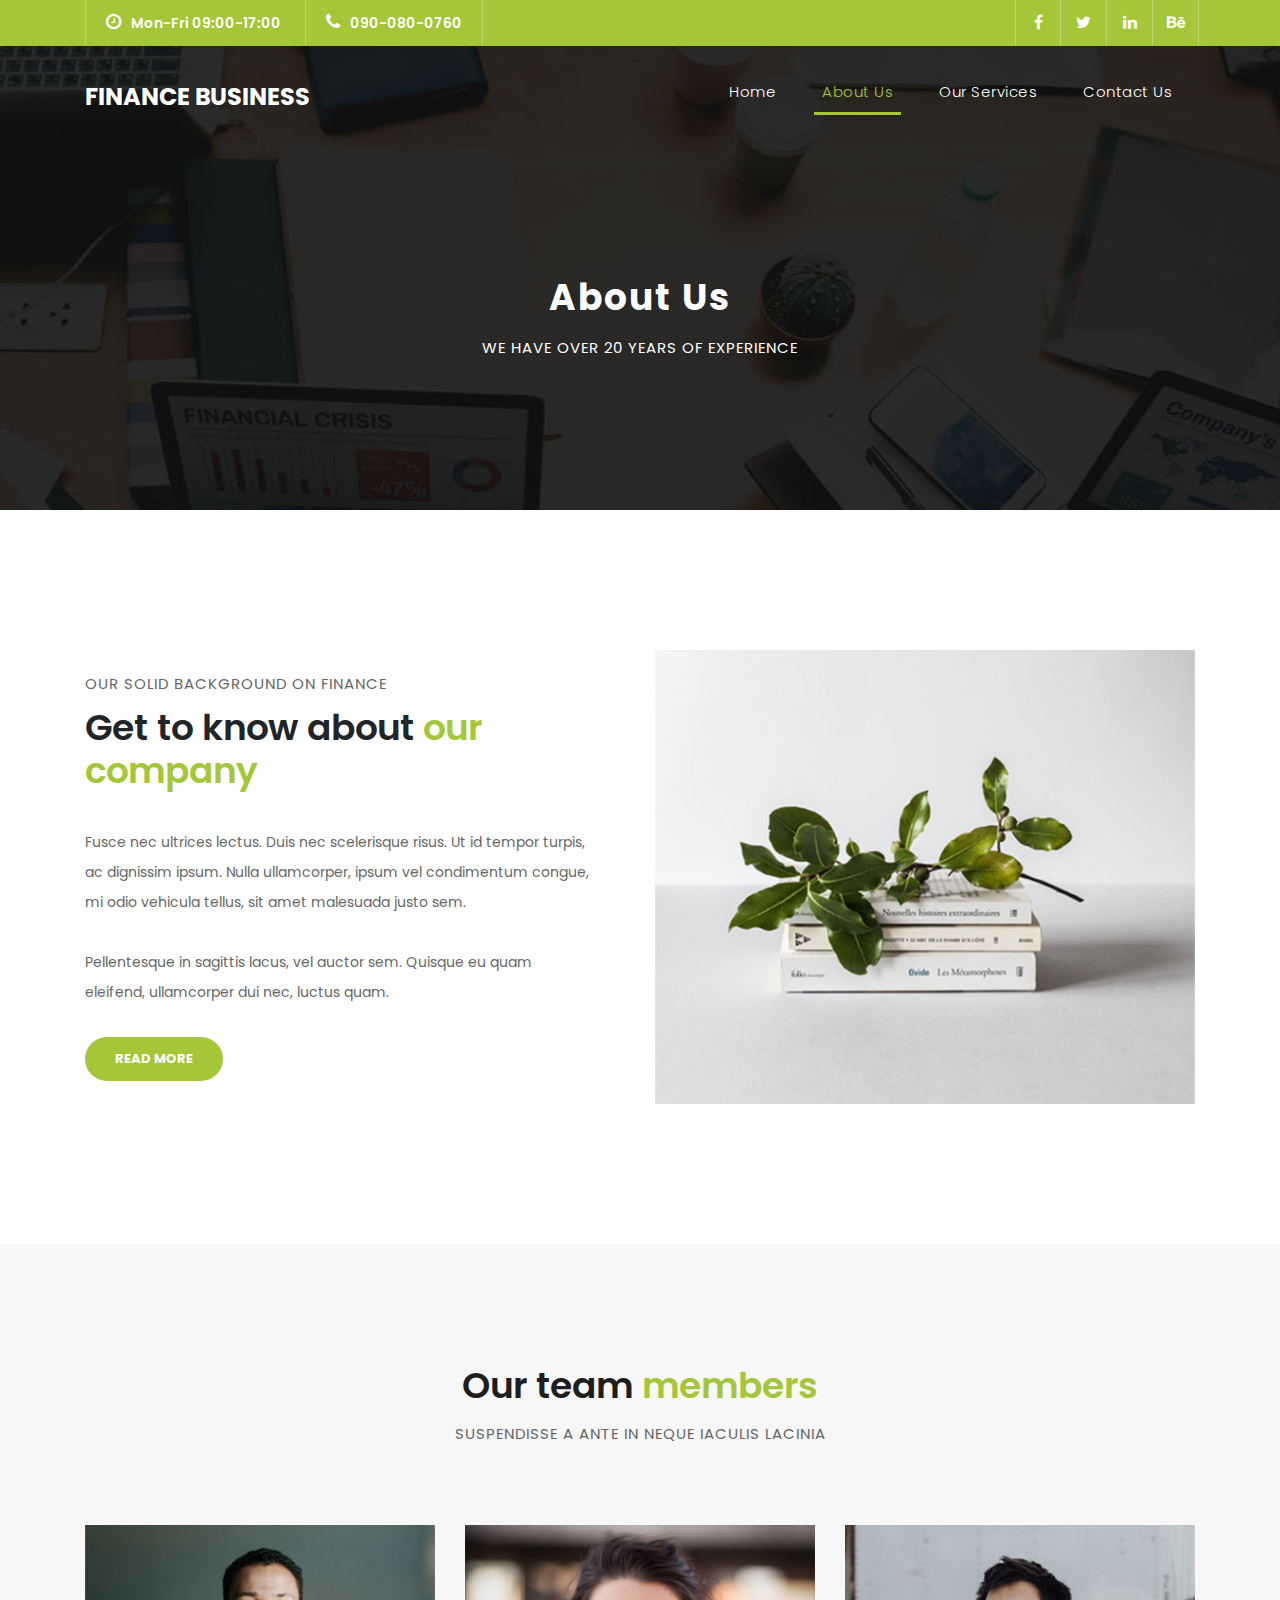
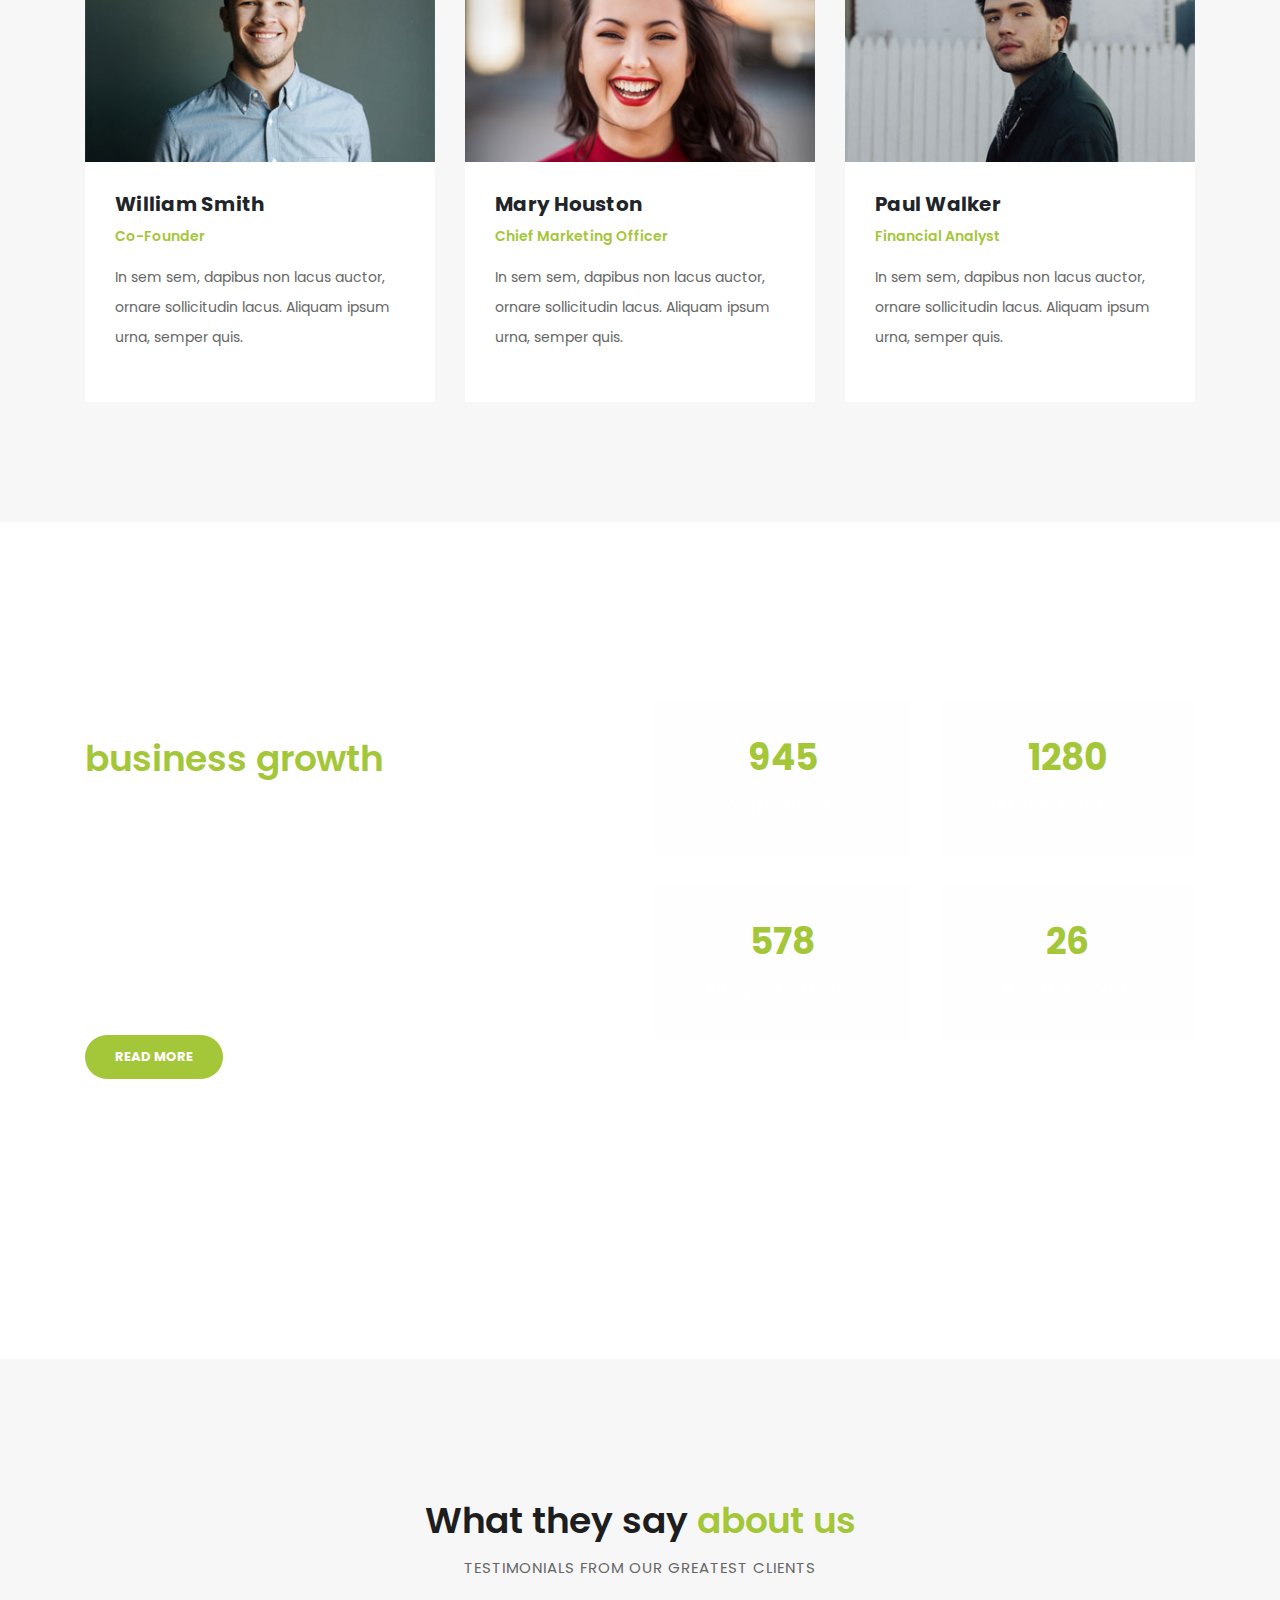
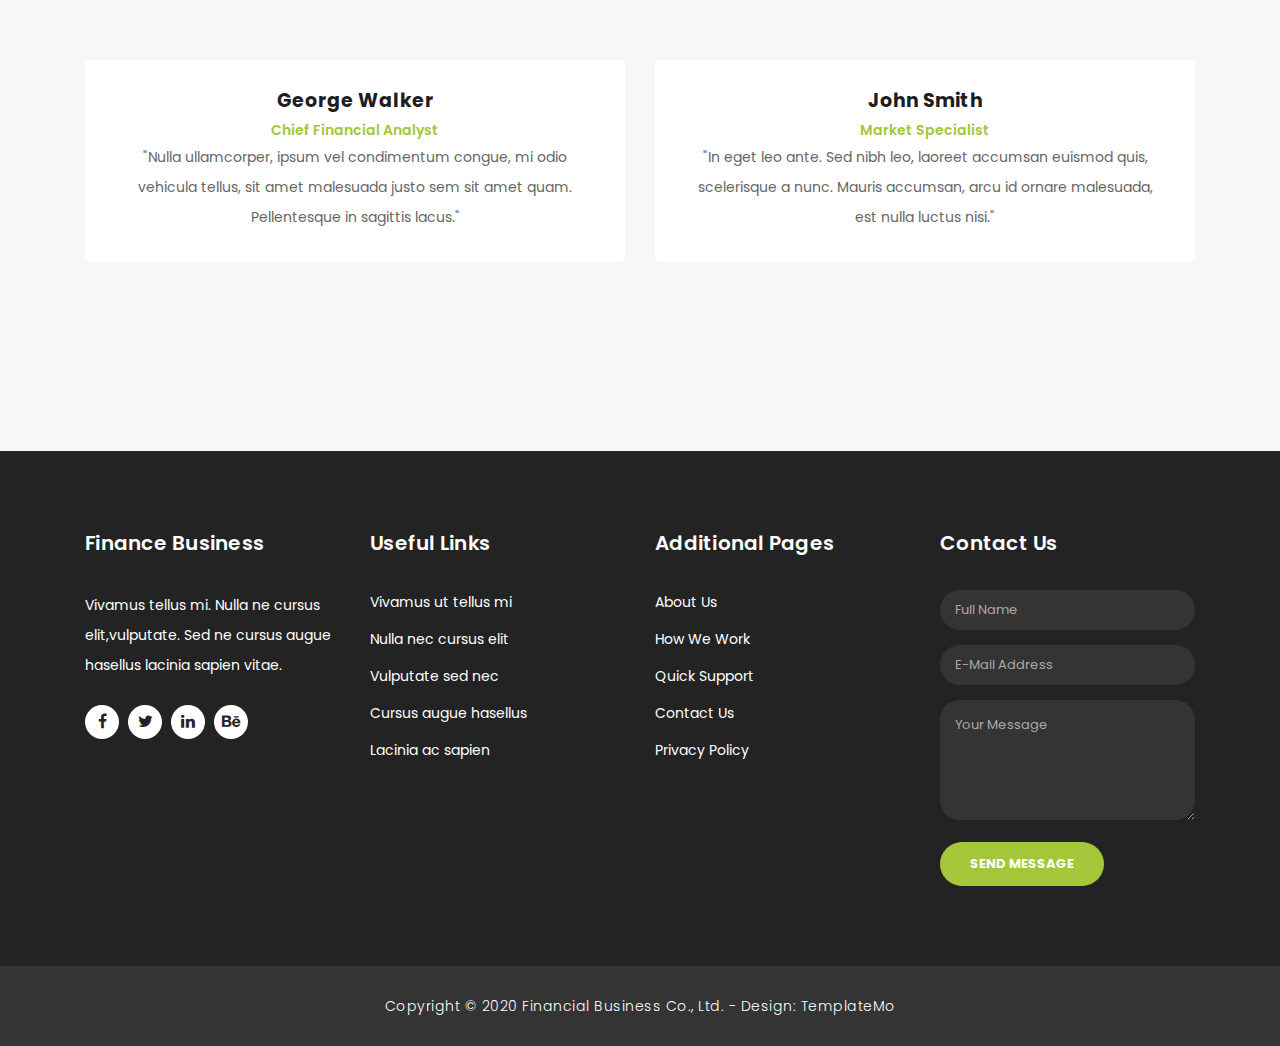
==== about.html @ 109e8aaa "Inicio proyecto de pagina de consultoria" ====
<!DOCTYPE html>
<html lang="en">

  <head>

    <meta charset="utf-8">
    <meta name="viewport" content="width=device-width, initial-scale=1, shrink-to-fit=no">
    <meta name="description" content="">
    <meta name="author" content="TemplateMo">
    <link href="https://fonts.googleapis.com/css?family=Poppins:100,200,300,400,500,600,700,800,900&display=swap" rel="stylesheet">

    <title>Finance Business - About Page</title>

    <!-- Bootstrap core CSS -->
    <link href="vendor/bootstrap/css/bootstrap.min.css" rel="stylesheet">

    <!-- Additional CSS Files -->
    <link rel="stylesheet" href="assets/css/fontawesome.css">
    <link rel="stylesheet" href="assets/css/templatemo-finance-business.css">
    <link rel="stylesheet" href="assets/css/owl.css">
<!--

Finance Business TemplateMo

https://templatemo.com/tm-545-finance-business

-->
  </head>

  <body>

    <!-- ***** Preloader Start ***** -->
    <div id="preloader">
        <div class="jumper">
            <div></div>
            <div></div>
            <div></div>
        </div>
    </div>  
    <!-- ***** Preloader End ***** -->

    <!-- Header -->
    <div class="sub-header">
      <div class="container">
        <div class="row">
          <div class="col-md-8 col-xs-12">
            <ul class="left-info">
              <li><a href="#"><i class="fa fa-clock-o"></i>Mon-Fri 09:00-17:00</a></li>
              <li><a href="#"><i class="fa fa-phone"></i>090-080-0760</a></li>
            </ul>
          </div>
          <div class="col-md-4">
            <ul class="right-icons">
              <li><a href="#"><i class="fa fa-facebook"></i></a></li>
              <li><a href="#"><i class="fa fa-twitter"></i></a></li>
              <li><a href="#"><i class="fa fa-linkedin"></i></a></li>
              <li><a href="#"><i class="fa fa-behance"></i></a></li>
            </ul>
          </div>
        </div>
      </div>
    </div>
    
    <header class="">
      <nav class="navbar navbar-expand-lg">
        <div class="container">
          <a class="navbar-brand" href="index.html"><h2>Finance Business</h2></a>
          <button class="navbar-toggler" type="button" data-toggle="collapse" data-target="#navbarResponsive" aria-controls="navbarResponsive" aria-expanded="false" aria-label="Toggle navigation">
            <span class="navbar-toggler-icon"></span>
          </button>
          <div class="collapse navbar-collapse" id="navbarResponsive">
            <ul class="navbar-nav ml-auto">
              <li class="nav-item">
                <a class="nav-link" href="index.html">Home
                  <span class="sr-only">(current)</span>
                </a>
              </li>
              <li class="nav-item active">
                <a class="nav-link" href="about.html">About Us</a>
              </li>
              <li class="nav-item">
                <a class="nav-link" href="services.html">Our Services</a>
              </li>
              <li class="nav-item">
                <a class="nav-link" href="contact.html">Contact Us</a>
              </li>
            </ul>
          </div>
        </div>
      </nav>
    </header>

    <!-- Page Content -->
    <div class="page-heading header-text">
      <div class="container">
        <div class="row">
          <div class="col-md-12">
            <h1>About Us</h1>
            <span>We have over 20 years of experience</span>
          </div>
        </div>
      </div>
    </div>

    <div class="more-info about-info">
      <div class="container">
        <div class="row">
          <div class="col-md-12">
            <div class="more-info-content">
              <div class="row">
                <div class="col-md-6 align-self-center">
                  <div class="right-content">
                    <span>our solid background on finance</span>
                    <h2>Get to know about <em>our company</em></h2>
                    <p>Fusce nec ultrices lectus. Duis nec scelerisque risus. Ut id tempor turpis, ac dignissim ipsum. Nulla ullamcorper, ipsum vel condimentum congue, mi odio vehicula tellus, sit amet malesuada justo sem. 
                    <br><br>Pellentesque in sagittis lacus, vel auctor sem. Quisque eu quam eleifend, ullamcorper dui nec, luctus quam.</p>
                    <a href="" class="filled-button">Read More</a>
                  </div>
                </div>
                <div class="col-md-6">
                  <div class="left-image">
                    <img src="assets/images/about-image.jpg" alt="">
                  </div>
                </div>
              </div>
            </div>
          </div>
        </div>
      </div>
    </div>

    <div class="team">
      <div class="container">
        <div class="row">
          <div class="col-md-12">
            <div class="section-heading">
              <h2>Our team <em>members</em></h2>
              <span>Suspendisse a ante in neque iaculis lacinia</span>
            </div>
          </div>
          <div class="col-md-4">
            <div class="team-item">
              <img src="assets/images/team_01.jpg" alt="">
              <div class="down-content">
                <h4>William Smith</h4>
                <span>Co-Founder</span>
                <p>In sem sem, dapibus non lacus auctor, ornare sollicitudin lacus. Aliquam ipsum urna, semper quis.</p>
              </div>
            </div>
          </div>
          <div class="col-md-4">
            <div class="team-item">
              <img src="assets/images/team_02.jpg" alt="">
              <div class="down-content">
                <h4>Mary Houston</h4>
                <span>Chief Marketing Officer</span>
                <p>In sem sem, dapibus non lacus auctor, ornare sollicitudin lacus. Aliquam ipsum urna, semper quis.</p>
              </div>
            </div>
          </div>
          <div class="col-md-4">
            <div class="team-item">
              <img src="assets/images/team_03.jpg" alt="">
              <div class="down-content">
                <h4>Paul Walker</h4>
                <span>Financial Analyst</span>
                <p>In sem sem, dapibus non lacus auctor, ornare sollicitudin lacus. Aliquam ipsum urna, semper quis.</p>
              </div>
            </div>
          </div>
        </div>
      </div>
    </div>

    <div class="fun-facts">
      <div class="container">
        <div class="row">
          <div class="col-md-6">
            <div class="left-content">
              <span>Lorem ipsum dolor sit amet</span>
              <h2>Our solutions for your <em>business growth</em></h2>
              <p>Pellentesque ultrices at turpis in vestibulum. Aenean pretium elit nec congue elementum. Nulla luctus laoreet porta. Maecenas at nisi tempus, porta metus vitae, faucibus augue. 
              <br><br>Fusce et venenatis ex. Quisque varius, velit quis dictum sagittis, odio velit molestie nunc, ut posuere ante tortor ut neque.</p>
              <a href="" class="filled-button">Read More</a>
            </div>
          </div>
          <div class="col-md-6 align-self-center">
            <div class="row">
              <div class="col-md-6">
                <div class="count-area-content">
                  <div class="count-digit">945</div>
                  <div class="count-title">Work Hours</div>
                </div>
              </div>
              <div class="col-md-6">
                <div class="count-area-content">
                  <div class="count-digit">1280</div>
                  <div class="count-title">Great Reviews</div>
                </div>
              </div>
              <div class="col-md-6">
                <div class="count-area-content">
                  <div class="count-digit">578</div>
                  <div class="count-title">Projects Done</div>
                </div>
              </div>
              <div class="col-md-6">
                <div class="count-area-content">
                  <div class="count-digit">26</div>
                  <div class="count-title">Awards Won</div>
                </div>
              </div>
            </div>
          </div>
        </div>
      </div>
    </div>

    <div class="testimonials">
      <div class="container">
        <div class="row">
          <div class="col-md-12">
            <div class="section-heading">
              <h2>What they say <em>about us</em></h2>
              <span>testimonials from our greatest clients</span>
            </div>
          </div>
          <div class="col-md-12">
            <div class="owl-testimonials owl-carousel">
              
              <div class="testimonial-item">
                <div class="inner-content">
                  <h4>George Walker</h4>
                  <span>Chief Financial Analyst</span>
                  <p>"Nulla ullamcorper, ipsum vel condimentum congue, mi odio vehicula tellus, sit amet malesuada justo sem sit amet quam. Pellentesque in sagittis lacus."</p>
                </div>
                <img src="http://placehold.it/60x60" alt="">
              </div>
              
              <div class="testimonial-item">
                <div class="inner-content">
                  <h4>John Smith</h4>
                  <span>Market Specialist</span>
                  <p>"In eget leo ante. Sed nibh leo, laoreet accumsan euismod quis, scelerisque a nunc. Mauris accumsan, arcu id ornare malesuada, est nulla luctus nisi."</p>
                </div>
                <img src="http://placehold.it/60x60" alt="">
              </div>
              
              <div class="testimonial-item">
                <div class="inner-content">
                  <h4>David Wood</h4>
                  <span>Chief Accountant</span>
                  <p>"Ut ultricies maximus turpis, in sollicitudin ligula posuere vel. Donec finibus maximus neque, vitae egestas quam imperdiet nec. Proin nec mauris eu tortor consectetur tristique."</p>
                </div>
                <img src="http://placehold.it/60x60" alt="">
              </div>
              
              <div class="testimonial-item">
                <div class="inner-content">
                  <h4>Andrew Boom</h4>
                  <span>Marketing Head</span>
                  <p>"Curabitur sollicitudin, tortor at suscipit volutpat, nisi arcu aliquet dui, vitae semper sem turpis quis libero. Quisque vulputate lacinia nisl ac lobortis."</p>
                </div>
                <img src="http://placehold.it/60x60" alt="">
              </div>
              
            </div>
          </div>
        </div>
      </div>
    </div>

    <!-- Footer Starts Here -->
    <footer>
      <div class="container">
        <div class="row">
          <div class="col-md-3 footer-item">
            <h4>Finance Business</h4>
            <p>Vivamus tellus mi. Nulla ne cursus elit,vulputate. Sed ne cursus augue hasellus lacinia sapien vitae.</p>
            <ul class="social-icons">
              <li><a rel="nofollow" href="https://fb.com/templatemo" target="_blank"><i class="fa fa-facebook"></i></a></li>
              <li><a href="#"><i class="fa fa-twitter"></i></a></li>
              <li><a href="#"><i class="fa fa-linkedin"></i></a></li>
              <li><a href="#"><i class="fa fa-behance"></i></a></li>
            </ul>
          </div>
          <div class="col-md-3 footer-item">
            <h4>Useful Links</h4>
            <ul class="menu-list">
              <li><a href="#">Vivamus ut tellus mi</a></li>
              <li><a href="#">Nulla nec cursus elit</a></li>
              <li><a href="#">Vulputate sed nec</a></li>
              <li><a href="#">Cursus augue hasellus</a></li>
              <li><a href="#">Lacinia ac sapien</a></li>
            </ul>
          </div>
          <div class="col-md-3 footer-item">
            <h4>Additional Pages</h4>
            <ul class="menu-list">
              <li><a href="#">About Us</a></li>
              <li><a href="#">How We Work</a></li>
              <li><a href="#">Quick Support</a></li>
              <li><a href="#">Contact Us</a></li>
              <li><a href="#">Privacy Policy</a></li>
            </ul>
          </div>
          <div class="col-md-3 footer-item last-item">
            <h4>Contact Us</h4>
            <div class="contact-form">
              <form id="contact footer-contact" action="" method="post">
                <div class="row">
                  <div class="col-lg-12 col-md-12 col-sm-12">
                    <fieldset>
                      <input name="name" type="text" class="form-control" id="name" placeholder="Full Name" required="">
                    </fieldset>
                  </div>
                  <div class="col-lg-12 col-md-12 col-sm-12">
                    <fieldset>
                      <input name="email" type="text" class="form-control" id="email" pattern="[^ @]*@[^ @]*" placeholder="E-Mail Address" required="">
                    </fieldset>
                  </div>
                  <div class="col-lg-12">
                    <fieldset>
                      <textarea name="message" rows="6" class="form-control" id="message" placeholder="Your Message" required=""></textarea>
                    </fieldset>
                  </div>
                  <div class="col-lg-12">
                    <fieldset>
                      <button type="submit" id="form-submit" class="filled-button">Send Message</button>
                    </fieldset>
                  </div>
                </div>
              </form>
            </div>
          </div>
        </div>
      </div>
    </footer>
    
    <div class="sub-footer">
      <div class="container">
        <div class="row">
          <div class="col-md-12">
            <p>Copyright &copy; 2020 Financial Business Co., Ltd.
            
            - Design: <a rel="nofollow noopener" href="https://templatemo.com" target="_blank">TemplateMo</a></p>
          </div>
        </div>
      </div>
    </div>

    <!-- Bootstrap core JavaScript -->
    <script src="vendor/jquery/jquery.min.js"></script>
    <script src="vendor/bootstrap/js/bootstrap.bundle.min.js"></script>

    <!-- Additional Scripts -->
    <script src="assets/js/custom.js"></script>
    <script src="assets/js/owl.js"></script>
    <script src="assets/js/slick.js"></script>
    <script src="assets/js/accordions.js"></script>

    <script language = "text/Javascript"> 
      cleared[0] = cleared[1] = cleared[2] = 0; //set a cleared flag for each field
      function clearField(t){                   //declaring the array outside of the
      if(! cleared[t.id]){                      // function makes it static and global
          cleared[t.id] = 1;  // you could use true and false, but that's more typing
          t.value='';         // with more chance of typos
          t.style.color='#fff';
          }
      }
    </script>

  </body>
</html>
---- assets/css/templatemo-finance-business.css ----
/* 

TemplateMo - Finance Business

https://templatemo.com/tm-545-finance-business

*/

body {
  font-family: 'Poppins', sans-serif;
  overflow-x: hidden;
  text-rendering: optimizeLegibility;
  -webkit-font-smoothing: antialiased;
  -moz-osx-font-smoothing: grayscale;
}
p {
	margin-bottom: 0px;
	font-size: 14px;
	color: #666666;
	line-height: 30px;
}
a {
	text-decoration: none!important;
}
ul {
	padding: 0;
	margin: 0;
	list-style: none;
}

h1,h2,h3,h4,h5,h6 {
	margin: 0px;
}

a.filled-button {
	background-color: #a4c639;
	color: #fff;
	font-size: 13px;
	text-transform: uppercase;
	font-weight: 700;
	padding: 12px 30px;
	border-radius: 30px;
	display: inline-block;
	transition: all 0.3s;
}

a.filled-button:hover {
	background-color: #fff;
	color: #a4c639;
}

a.border-button {
	background-color: transparent;
	color: #fff;
	border: 2px solid #fff;
	font-size: 13px;
	text-transform: uppercase;
	font-weight: 700;
	padding: 10px 28px;
	border-radius: 30px;
	display: inline-block;
	transition: all 0.3s;
}

a.border-button:hover {
	background-color: #fff;
	color: #a4c639;
}

.section-heading {
	text-align: center;
	margin-bottom: 80px;
}

.section-heading h2 {
	font-size: 36px;
	font-weight: 600;
	color: #1e1e1e;
}

.section-heading em {
	font-style: normal;
	color: #a4c639;
}

.section-heading span {
	display: block;
	margin-top: 15px;
	text-transform: uppercase;
	font-size: 15px;
	color: #666;
	letter-spacing: 1px;
}

#preloader {
  overflow: hidden;
  background: #a4c639;
  left: 0;
  right: 0;
  top: 0;
  bottom: 0;
  position: fixed;
  z-index: 9999999;
  color: #fff;
}

#preloader .jumper {
  left: 0;
  top: 0;
  right: 0;
  bottom: 0;
  display: block;
  position: absolute;
  margin: auto;
  width: 50px;
  height: 50px;
}

#preloader .jumper > div {
  background-color: #fff;
  width: 10px;
  height: 10px;
  border-radius: 100%;
  -webkit-animation-fill-mode: both;
  animation-fill-mode: both;
  position: absolute;
  opacity: 0;
  width: 50px;
  height: 50px;
  -webkit-animation: jumper 1s 0s linear infinite;
  animation: jumper 1s 0s linear infinite;
}

#preloader .jumper > div:nth-child(2) {
  -webkit-animation-delay: 0.33333s;
  animation-delay: 0.33333s;
}

#preloader .jumper > div:nth-child(3) {
  -webkit-animation-delay: 0.66666s;
  animation-delay: 0.66666s;
}

@-webkit-keyframes jumper {
  0% {
    opacity: 0;
    -webkit-transform: scale(0);
    transform: scale(0);
  }
  5% {
    opacity: 1;
  }
  100% {
    -webkit-transform: scale(1);
    transform: scale(1);
    opacity: 0;
  }
}

@keyframes jumper {
  0% {
    opacity: 0;
    -webkit-transform: scale(0);
    transform: scale(0);
  }
  5% {
    opacity: 1;
  }
  100% {
    opacity: 0;
  }
}

/* Sub Header Style */

.sub-header {
	background-color: #a4c639;
	height: 46px;
	line-height: 46px;
}

.sub-header ul li {
	display: inline-block;
}

.sub-header ul.left-info li {
	border-left: 1px solid rgba(250,250,250,0.3);
	padding: 0px 20px;
}

.sub-header ul.left-info li:last-child {
	border-right: 1px solid rgba(250,250,250,0.3);
}

.sub-header ul.left-info li i {
	margin-right: 10px;
	font-size: 18px;
}

.sub-header ul.left-info li a {
	color: #fff;
	font-size: 14px;
	font-weight: 600;
}

.sub-header ul.right-icons {
	float: right;
}

.sub-header ul.right-icons li {
	margin-right: -4px;
	width: 46px;
	display: inline-block;
	text-align: center;
	border-right: 1px solid rgba(250,250,250,0.3);
}

.sub-header ul.right-icons li:first-child {
	border-left: 1px solid rgba(250,250,250,0.3);
}

.sub-header ul.right-icons li a {
	color: #fff;
	transition: all 0.3s;
}

.sub-header ul.right-icons li a:hover {
	opacity: 0.75;
}



/* Header Style */
header {
	position: absolute;
	z-index: 99999;
	width: 100%;
	background-color: transparent!important;
	height: 80px;
	-webkit-transition: all 0.3s ease-in-out 0s;
    -moz-transition: all 0.3s ease-in-out 0s;
    -o-transition: all 0.3s ease-in-out 0s;
    transition: all 0.3s ease-in-out 0s;
}
header .navbar {
	padding: 20px 0px;
}
.background-header .navbar {
	padding: 10px 0px;
}
.background-header {
	top: 0;
	position: fixed;
	background-color: #fff!important;
	box-shadow: 0px 1px 10px rgba(0,0,0,0.1);
}
.background-header .navbar-brand h2 {
	color: #a4c639!important;
}
.background-header .navbar-nav a.nav-link {
	color: #1e1e1e!important;
}
.background-header .navbar-nav .nav-link:hover,
.background-header .navbar-nav .active>.nav-link,
.background-header .navbar-nav .nav-link.active,
.background-header .navbar-nav .nav-link.show,
.background-header .navbar-nav .show>.nav-link {
	color: #a4c639!important;
}
.navbar .navbar-brand {
	float: 	left;
	margin-top: 12px;
	outline: none;
}
.navbar .navbar-brand h2 {
	color: #fff;
	text-transform: uppercase;
	font-size: 24px;
	font-weight: 700;
	-webkit-transition: all .3s ease 0s;
    -moz-transition: all .3s ease 0s;
    -o-transition: all .3s ease 0s;
    transition: all .3s ease 0s;
}
.navbar .navbar-brand h2 em {
	font-style: normal;
	font-size: 16px;
}
#navbarResponsive {
	z-index: 999;
}
.navbar-collapse {
	text-align: center;
}
.navbar .navbar-nav .nav-item {
	margin: 0px 15px;
}
.navbar .navbar-nav a.nav-link {
	text-transform: capitalize;
	font-size: 15px;
	font-weight: 300;
	letter-spacing: 0.5px;
	color: #fff;
	transition: all 0.5s;
	margin-top: 5px;
}
.navbar .navbar-nav .nav-link:hover,
.navbar .navbar-nav .active>.nav-link,
.navbar .navbar-nav .nav-link.active,
.navbar .navbar-nav .nav-link.show,
.navbar .navbar-nav .show>.nav-link {
	color: #a4c639;
	border-bottom: 3px solid #a4c639;
}
.navbar .navbar-toggler-icon {
	background-image: none;
}
.navbar .navbar-toggler {
	border-color: #fff;
	background-color: #fff;	
	height: 36px;
	outline: none;
	border-radius: 0px;
	position: absolute;
	right: 30px;
	top: 20px;
}
.navbar .navbar-toggler-icon:after {
	content: '\f0c9';
	color: #a4c639;
	font-size: 18px;
	line-height: 26px;
	font-family: 'FontAwesome';
}



/* Banner Style */

.img-fill{
  width: 100%;
  display: block;
  overflow: hidden;
  position: relative;
  text-align: center
}

.img-fill img {
  min-height: 100%;
  min-width: 100%;
  position: relative;
  display: inline-block;
  max-width: none;
}

*,
*:before,
*:after {
  -webkit-box-sizing: border-box;
  box-sizing: border-box;
  -webkit-font-smoothing: antialiased;
  -moz-osx-font-smoothing: grayscale;
}

.Grid1k {
  padding: 0 15px;
  max-width: 1200px;
  margin: auto;
}

.blocks-box,
.slick-slider {
  margin: 0;
  padding: 0!important;
}

.slick-slide {
  float: left;
  padding: 0;
}

.Modern-Slider .item .img-fill {
	background-size: cover;
	background-position: center center;
	background-repeat: no-repeat;
	height:95vh;
}

.Modern-Slider .item-1 .img-fill {
	background-image: url(../images/slide_01.jpg);
}

.Modern-Slider .item-2 .img-fill {
	background-image: url(../images/slide_02.jpg);
}

.Modern-Slider .item-3 .img-fill {
	background-image: url(../images/slide_03.jpg);
}

.Modern-Slider .NextArrow{
  position:absolute;
  top:50%;
  right:30px;
  border:0 none;
  background-color: transparent;
  text-align:center;
  font-size: 36px;
  font-family: 'FontAwesome';
  color:#FFF;
  z-index:5;
  outline: none;
  cursor: pointer;
}

.Modern-Slider .NextArrow:before{
  content:'\f105';
}

.Modern-Slider .PrevArrow {
  position:absolute;
  top:50%;
  left:30px;
  border:0 none;
  background-color: transparent;
  text-align:center;
  font-size: 36px;
  font-family: 'FontAwesome';
  color:#FFF;
  z-index:5;
  outline: none;
  cursor: pointer;
}

.Modern-Slider .PrevArrow:before{
  content:'\f104';
}

ul.slick-dots {
  display: none!important;
}

.Modern-Slider .text-content {
	text-align: left;
  	width: 75%;
  	position: absolute;
  	top: 50%;
  	left: 50%;
  	transform: translate(-50%, -50%);
}

.Modern-Slider .item h6 {
  margin-bottom: 15px;
  font-size: 22px;
  text-transform: uppercase;
  font-weight: 700;
  letter-spacing: 1px;
  color:#a4c639;
  animation:fadeOutRight 1s both;
}

.Modern-Slider .item h4 {
  margin-bottom: 30px;
  text-transform: uppercase;
  font-size: 44px;
  font-weight: 700;
  letter-spacing: 2.5px;
  color:#FFF;
  overflow:hidden;
  animation:fadeOutLeft 1s both;
}

.Modern-Slider .item p {
	max-width: 570px;
	color: #fff;
	font-size: 15px;
	font-weight: 400;
	line-height: 30px;
	margin-bottom: 40px;
}

.Modern-Slider .item a {
  margin: 0 5px;
}

.Modern-Slider .item.slick-active h6{
  animation:fadeInDown 1s both 1s;
}

.Modern-Slider .item.slick-active h4{
  animation:fadeInLeft 1s both 1.5s;
}

.Modern-Slider .item.slick-active{
  animation:Slick-FastSwipeIn 1s both;
}

.Modern-Slider .buttons {
  position: relative;
}

.Modern-Slider {background:#000;}


/* ==== Slick Slider Css Ruls === */
.slick-slider{position:relative;display:block;-webkit-user-select:none;-moz-user-select:none;-ms-user-select:none;user-select:none;-webkit-touch-callout:none;-khtml-user-select:none;-ms-touch-action:pan-y;touch-action:pan-y;-webkit-tap-highlight-color:transparent}
.slick-list{position:relative;display:block;overflow:hidden;margin:0;padding:0}
.slick-list:focus{outline:none}.slick-list.dragging{cursor:hand}
.slick-slider .slick-track,.slick-slider .slick-list{-webkit-transform:translate3d(0,0,0);-ms-transform:translate3d(0,0,0);transform:translate3d(0,0,0)}
.slick-track{position:relative;top:0;left:0;display:block}
.slick-track:before,.slick-track:after{display:table;content:''}.slick-track:after{clear:both}
.slick-loading .slick-track{visibility:hidden}
.slick-slide{display:none;float:left /* If RTL Make This Right */ ;height:100%;min-height:1px}
.slick-slide.dragging img{pointer-events:none}
.slick-initialized .slick-slide{display:block}
.slick-loading .slick-slide{visibility:hidden}
.slick-vertical .slick-slide{display:block;height:auto;border:1px solid transparent}




/* Request Form */

.request-form {
	background-color: #a4c639;
	padding: 40px 0px;
	color: #fff;
}

.request-form h4 {
	font-size: 22px;
	font-weight: 600;
}

.request-form span {
	font-size: 15px;
	font-weight: 400;
	display: inline-block;
	margin-top: 10px;
}

.request-form a.border-button {
	margin-top: 12px;
	float: right;
}




/* Services */

.services {
	margin-top: 140px;
}

.service-item img {
	width: 100%;
	overflow: hidden;
}

.service-item .down-content {
	background-color: #f7f7f7;
	padding: 30px;
}

.service-item .down-content h4 {
	font-size: 20px;
	font-weight: 700;
	letter-spacing: 0.25px;
	margin-bottom: 15px;
}

.service-item .down-content p {
	margin-bottom: 20px;
}



/* Fun Facts */

.fun-facts {
	margin-top: 140px;
	background-image: url(../images/fun-facts-bg.jpg);
	background-position: center center;
	background-repeat: no-repeat;
	background-size: cover;
	background-attachment: fixed;
	padding: 140px 0px;
	color: #fff;
}

.fun-facts span {
	text-transform: uppercase;
	font-size: 15px;
	color: #fff;
	letter-spacing: 1px;
	margin-bottom: 10px;
	display: block;
}

.fun-facts h2 {
	font-size: 36px;
	font-weight: 600;
	margin-bottom: 35px;
}

.fun-facts em {
	font-style: normal;
	color: #a4c639;
}

.fun-facts p {
	color: #fff;
	margin-bottom: 40px;
}

.fun-facts .left-content {
	margin-right: 45px;
}

.count-area-content {
	text-align: center;
	background-color: rgba(250,250,250,0.1);
	padding: 25px 30px 35px 30px;
	margin: 15px 0px;
}

.count-digit {
    margin: 5px 0px;
    color: #a4c639;
    font-weight: 700;
    font-size: 36px;
}
.count-title {
    font-size: 20px;
    font-weight: 600;
    color: #fff;
    letter-spacing: 0.5px;
}



/* More Info */

.more-info {
	margin-top: 140px;
}

.more-info .left-image img {
	width: 100%;
	overflow: hidden;
}

.more-info .more-info-content {
	background-color: #f7f7f7;
}

.about-info .more-info-content {
	background-color: transparent;
}

.about-info .right-content {
	padding: 0px!important;
	margin-right: 30px;
}

.more-info .right-content {
	padding: 45px 45px 45px 30px;
}

.more-info .right-content span {
	text-transform: uppercase;
	font-size: 15px;
	color: #666;
	letter-spacing: 1px;
	margin-bottom: 10px;
	display: block;
}

.more-info .right-content h2 {
	font-size: 36px;
	font-weight: 600;
	margin-bottom: 35px;
}

.more-info .right-content em {
	font-style: normal;
	color: #a4c639;
}

.more-info .right-content p {
	margin-bottom: 30px;
}


/* Testimonials Style */

.about-testimonials {
	margin-top: 0px!important;
}

.testimonials {
	margin-top: 140px;
	background-color: #f7f7f7;
	padding: 140px 0px;
}
.testimonial-item .inner-content {
	text-align: center;
	background-color: #fff;	
	padding: 30px;
	border-radius: 5px;
}
.testimonial-item p {
	font-size: 14px;
	font-weight: 400;
}
.testimonial-item h4 {
	font-size: 19px;
	font-weight: 700;
	color: #1e1e1e;
	letter-spacing: 0.5px;
	margin-bottom: 0px;
}
.testimonial-item span {
	display: inline-block;
	margin-top: 8px;
	font-weight: 600;
	font-size: 14px;
	color: #a4c639;
}
.testimonial-item img {
	max-width: 60px;
	border-radius: 50%;
	margin: 25px auto 0px auto;
}




/* Call Back Style */

.callback-services {
	border-top: 1px solid #eee;
	padding-top: 140px;
}

.contact-us {
	background-color: #f7f7f7;
	padding: 140px 0px;
}

.contact-us .contact-form {
	background-color: transparent!important;
	padding: 0!important;
}

.callback-form {
	margin-top: 140px;
}

.callback-form .contact-form {
	background-color: #a4c639;
	padding: 60px;
	border-radius: 5px;
	text-align: center;
}

.callback-form .contact-form input {
	border-radius: 20px;
	height: 40px;
	line-height: 40px;
	display: inline-block;
	padding: 0px 15px;
	color: #6a6a6a;
	font-size: 13px;
	text-transform: none;
	box-shadow: none;
	border: none;
	margin-bottom: 35px;
}

.callback-form .contact-form input:focus {
	outline: none;
	box-shadow: none;
	border: none;
}

.callback-form .contact-form textarea {
	border-radius: 20px;
	height: 120px;
	max-height: 200px;
	min-height: 120px;
	display: inline-block;
	padding: 15px;
	color: #6a6a6a;
	font-size: 13px;
	text-transform: none;
	box-shadow: none;
	border: none;
	margin-bottom: 35px;
}

.callback-form .contact-form textarea:focus {
	outline: none;
	box-shadow: none;
	border: none;
}

.callback-form .contact-form ::-webkit-input-placeholder { /* Edge */
  color: #aaa;
}
.callback-form .contact-form :-ms-input-placeholder { /* Internet Explorer 10-11 */
  color: #aaa;
}
.callback-form .contact-form ::placeholder {
  color: #aaa;
}

.callback-form .contact-form button.border-button {
	background-color: transparent;
	color: #fff;
	border: 2px solid #fff;
	font-size: 13px;
	text-transform: uppercase;
	font-weight: 700;
	padding: 10px 28px;
	border-radius: 30px;
	display: inline-block;
	transition: all 0.3s;
	outline: none;
	box-shadow: none;
	text-shadow: none;
	cursor: pointer;
}

.callback-form .contact-form button.border-button:hover {
	background-color: #fff;
	color: #a4c639;
}

.contact-us .contact-form button.filled-button {
	background-color: #a4c639;
	color: #fff;
	border: none;
	font-size: 13px;
	text-transform: uppercase;
	font-weight: 700;
	padding: 12px 30px;
	border-radius: 30px;
	display: inline-block;
	transition: all 0.3s;
	outline: none;
	box-shadow: none;
	text-shadow: none;
	cursor: pointer;
}

.contact-us .contact-form button.filled-button:hover {
	background-color: #fff;
	color: #a4c639;
}



/* Partners Style */

.contact-partners {
	margin-top: -8px!important;
}

.partners {
	margin-top: 140px;
	background-color: #f7f7f7;
	padding: 60px 0px;
}

.partners .owl-item {
	text-align: center;
	cursor: pointer;
}

.partners .partner-item img {
	max-width: 156px;
	margin: auto;
}



/* Footer Style */

footer {
	background-color: #232323;
	padding: 80px 0px;
	color: #fff;
}

footer h4 {
	color: #fff;
	font-size: 20px;
	font-weight: 600;
	letter-spacing: 0.25px;
	margin-bottom: 35px;
}
footer p {
	color: #fff;
}

footer ul.social-icons {
	margin-top: 25px;
}

footer ul.social-icons li {
	display: inline-block;
	margin-right: 5px;
}

footer ul.social-icons li:last-child {
	margin-right: 0px;
}

footer ul.social-icons li a {
	width: 34px;
	height: 34px;
	display: inline-block;
	line-height: 34px;
	text-align: center;
	background-color: #fff;
	color: #232323;
	border-radius: 50%;
	transition: all 0.3s;
}

footer ul.social-icons li a:hover {
	background-color: #a4c639;
}

footer ul.menu-list li {
	margin-bottom: 13px;
}

footer ul.menu-list li:last-child {
	margin-bottom: 0px;
}

footer ul.menu-list li a {
	font-size: 14px;
	color: #fff;
	transition: all 0.3s;
}

footer ul.menu-list li a:hover {
	color: #a4c639;
}

footer .contact-form input {
	border-radius: 20px;
	height: 40px;
	line-height: 40px;
	display: inline-block;
	padding: 0px 15px;
	color: #aaa!important;
	background-color: #343434;
	font-size: 13px;
	text-transform: none;
	box-shadow: none;
	border: none;
	margin-bottom: 15px;
}

footer .contact-form input:focus {
	outline: none;
	box-shadow: none;
	border: none;
	background-color: #343434;
}

footer .contact-form textarea {
	border-radius: 20px;
	height: 120px;
	max-height: 200px;
	min-height: 120px;
	display: inline-block;
	padding: 15px;
	color: #aaa!important;
	background-color: #343434;
	font-size: 13px;
	text-transform: none;
	box-shadow: none;
	border: none;
	margin-bottom: 15px;
}

footer .contact-form textarea:focus {
	outline: none;
	box-shadow: none;
	border: none;
	background-color: #343434;
}

footer .contact-form ::-webkit-input-placeholder { /* Edge */
  color: #aaa;
}
footer .contact-form :-ms-input-placeholder { /* Internet Explorer 10-11 */
  color: #aaa;
}
footer .contact-form ::placeholder {
  color: #aaa;
}

footer .contact-form button.filled-button {
	background-color: transparent;
	color: #fff;
	background-color: #a4c639;
	border: none;
	font-size: 13px;
	text-transform: uppercase;
	font-weight: 700;
	padding: 12px 30px;
	border-radius: 30px;
	display: inline-block;
	transition: all 0.3s;
	outline: none;
	box-shadow: none;
	text-shadow: none;
	cursor: pointer;
}

footer .contact-form button.filled-button:hover {
	background-color: #fff;
	color: #a4c639;
}



/* Sub-footer Style */

.sub-footer {
	background-color: #343434;
	text-align: center;
	padding: 25px 0px;
}

.sub-footer p {
	color: #fff;
	font-weight: 300;
	letter-spacing: 0.5px;
}

.sub-footer a {
	color: #fff;
}


.page-heading {
	text-align: center;
	background-image: url(../images/page-heading-bg.jpg);
	background-position: center center;
	background-repeat: no-repeat;
	background-size: cover;
	padding: 230px 0px 150px 0px;
	color: #fff;
}

.page-heading h1 {
	text-transform: capitalize;
	font-size: 36px;
	font-weight: 700;
	letter-spacing: 2px;
	margin-bottom: 18px;
}

.page-heading span {
	font-size: 15px;
	text-transform: uppercase;
	letter-spacing: 1px;
	color: #fff;
	display: block;
}


/* team */

.team {
	background-color: #f7f7f7;
	margin-top: 140px;
	margin-bottom: -140px;
	padding: 120px 0px;
}

.team-item img {
	width: 100%;
	overflow: hidden;
}

.team-item .down-content {
	background-color: #fff;
	padding: 30px;
}

.team-item .down-content h4 {
	font-size: 20px;
	font-weight: 700;
	letter-spacing: 0.25px;
	margin-bottom: 10px;
}

.team-item .down-content span {
	color: #a4c639;
	font-weight: 600;
	font-size: 14px;
	display: block;
	margin-bottom: 15px;
}

.team-item .down-content p {
	margin-bottom: 20px;
}


/* Single Service */

.single-services {
	margin-top: 140px;
}

#tabs ul {
  margin: 0;
  padding: 0;
}
#tabs ul li {
  margin-bottom: 10px;
  display: inline-block;
  width: 100%;
}
#tabs ul li:last-child {
  margin-bottom: 0px;
}
#tabs ul li a {
	text-transform: capitalize;
	width: 100%;
	padding: 30px 30px;
	display: inline-block;
	background-color: #a4c639;
  	font-size: 20px;
  	color: #121212;
  	letter-spacing: 0.5px;
  	font-weight: 700;
  	transition: all 0.3s;
}
#tabs ul li a i {
	float: right;
	margin-top: 5px;
}
#tabs ul .ui-tabs-active span {
  background: #faf5b2;
  border: #faf5b2;
  line-height: 90px;
  border-bottom: none;
}
#tabs ul .ui-tabs-active a {
  color: #fff;
}
#tabs ul .ui-tabs-active span {
  color: #1e1e1e;
}
.tabs-content {
	margin-left: 30px;
  text-align: left;
  display: inline-block;
  transition: all 0.3s;
}
.tabs-content img {
	max-width: 100%;
	overflow: hidden;
}
.tabs-content h4 {
	font-size: 20px;
	font-weight: 700;
	letter-spacing: 0.25px;
	margin-bottom: 15px;
	margin-top: 30px;
}
.tabs-content p {
  font-size: 14px;
  color: #7a7a7a;
  margin-bottom: 0px;
}



/* Contact Information */

.contact-information {
	margin-top: 140px;
}

.contact-information .contact-item {
	padding: 60px 30px;
	background-color: #f7f7f7;
	text-align: center;
}

.contact-information .contact-item i {
	color: #a4c639;
	font-size: 48px;
	margin-bottom: 40px;
}

.contact-information .contact-item h4 {
	font-size: 20px;
	font-weight: 700;
	letter-spacing: 0.25px;
	margin-bottom: 15px;
}

.contact-information .contact-item p {
	margin-bottom: 20px;
}

.contact-information .contact-item a {
	font-weight: 600;
	color: #a4c639;
	font-size: 15px;
}




/* Responsive Style */
@media (max-width: 768px) {
	.sub-header {
		display: none;
	}
	.Modern-Slider .item h6 {
	  margin-bottom: 15px;
	  font-size: 18px;
	}
	.Modern-Slider .item h4 {
	  margin-bottom: 25px;
	  font-size: 28px;
	  line-height: 36px;
	  letter-spacing: 1px;
	}
	.Modern-Slider .item p {
		max-width: 570px;
		line-height: 25px;
		margin-bottom: 30px;
	}
	.Modern-Slider .NextArrow{
	  right:5px;
	}
	.Modern-Slider .PrevArrow {
	  left:5px;
	}
	.request-form {
		text-align: center;
	}
	.request-form a.border-button {
		float: none;
		margin-top: 30px;
	}
	.services .service-item {
		margin-bottom: 30px;
	}
	.fun-facts .left-content {
		margin-right: 0px;
		margin-bottom: 30px;
	}
	.more-info .right-content  {
		padding: 30px;
	}
	footer {
		padding: 80px 0px 20px 0px;
	}
	footer .footer-item {
		border-bottom: 1px solid #343434;
		margin-bottom: 30px;
		padding-bottom: 30px;
	}
	footer .last-item {
		border-bottom: none;
	}
	.about-info .right-content {
		margin-right: 0px;
		margin-bottom: 30px;
	}
	.team .team-item {
		margin-bottom: 30px;
	}
	.tabs-content {
		margin-left: 0px;
		margin-top: 30px;
	}
	.contact-item {
		margin-bottom: 30px;
	}
}

@media (max-width: 992px) {
	.navbar .navbar-brand {
		position: absolute;
		left: 30px;
		top: 10px;
	}
	.navbar .navbar-brand {
		width: auto;
	}
	.navbar:after {
		display: none;
	}
	#navbarResponsive {
	    z-index: 99999;
	    position: absolute;
	    top: 80px;
	    left: 0;
	    width: 100%;
	    text-align: center;
	    background-color: #fff;
	    box-shadow: 0px 10px 10px rgba(0,0,0,0.1);
	}
	.navbar .navbar-nav .nav-item {
		border-bottom: 1px solid #eee;
	}
	.navbar .navbar-nav .nav-item:last-child {
		border-bottom: none;
	}
	.navbar .navbar-nav a.nav-link {
		padding: 15px 0px;
		color: #1e1e1e!important;
	}
	.navbar .navbar-nav .nav-link:hover,
	.navbar .navbar-nav .active>.nav-link,
	.navbar .navbar-nav .nav-link.active,
	.navbar .navbar-nav .nav-link.show,
	.navbar .navbar-nav .show>.nav-link {
		color: #a4c639!important;
		border-bottom: none!important;
	}
}
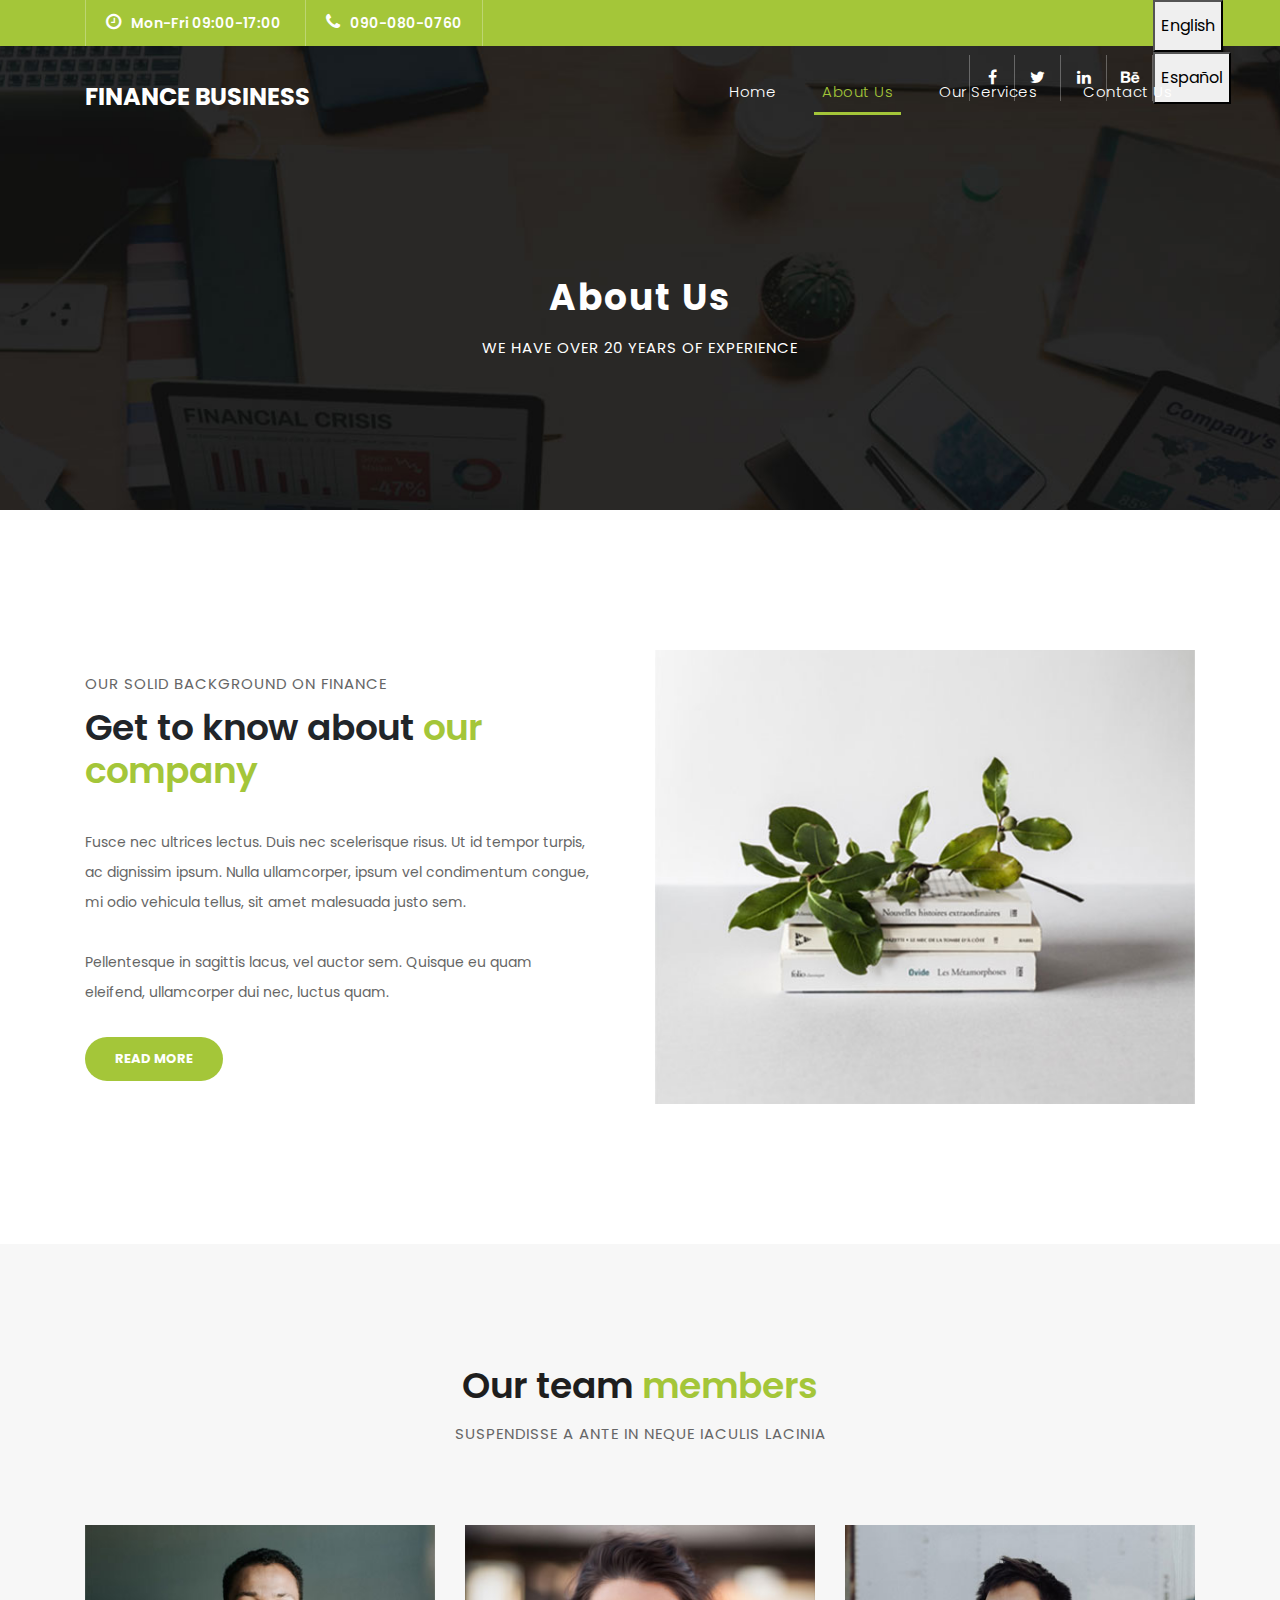
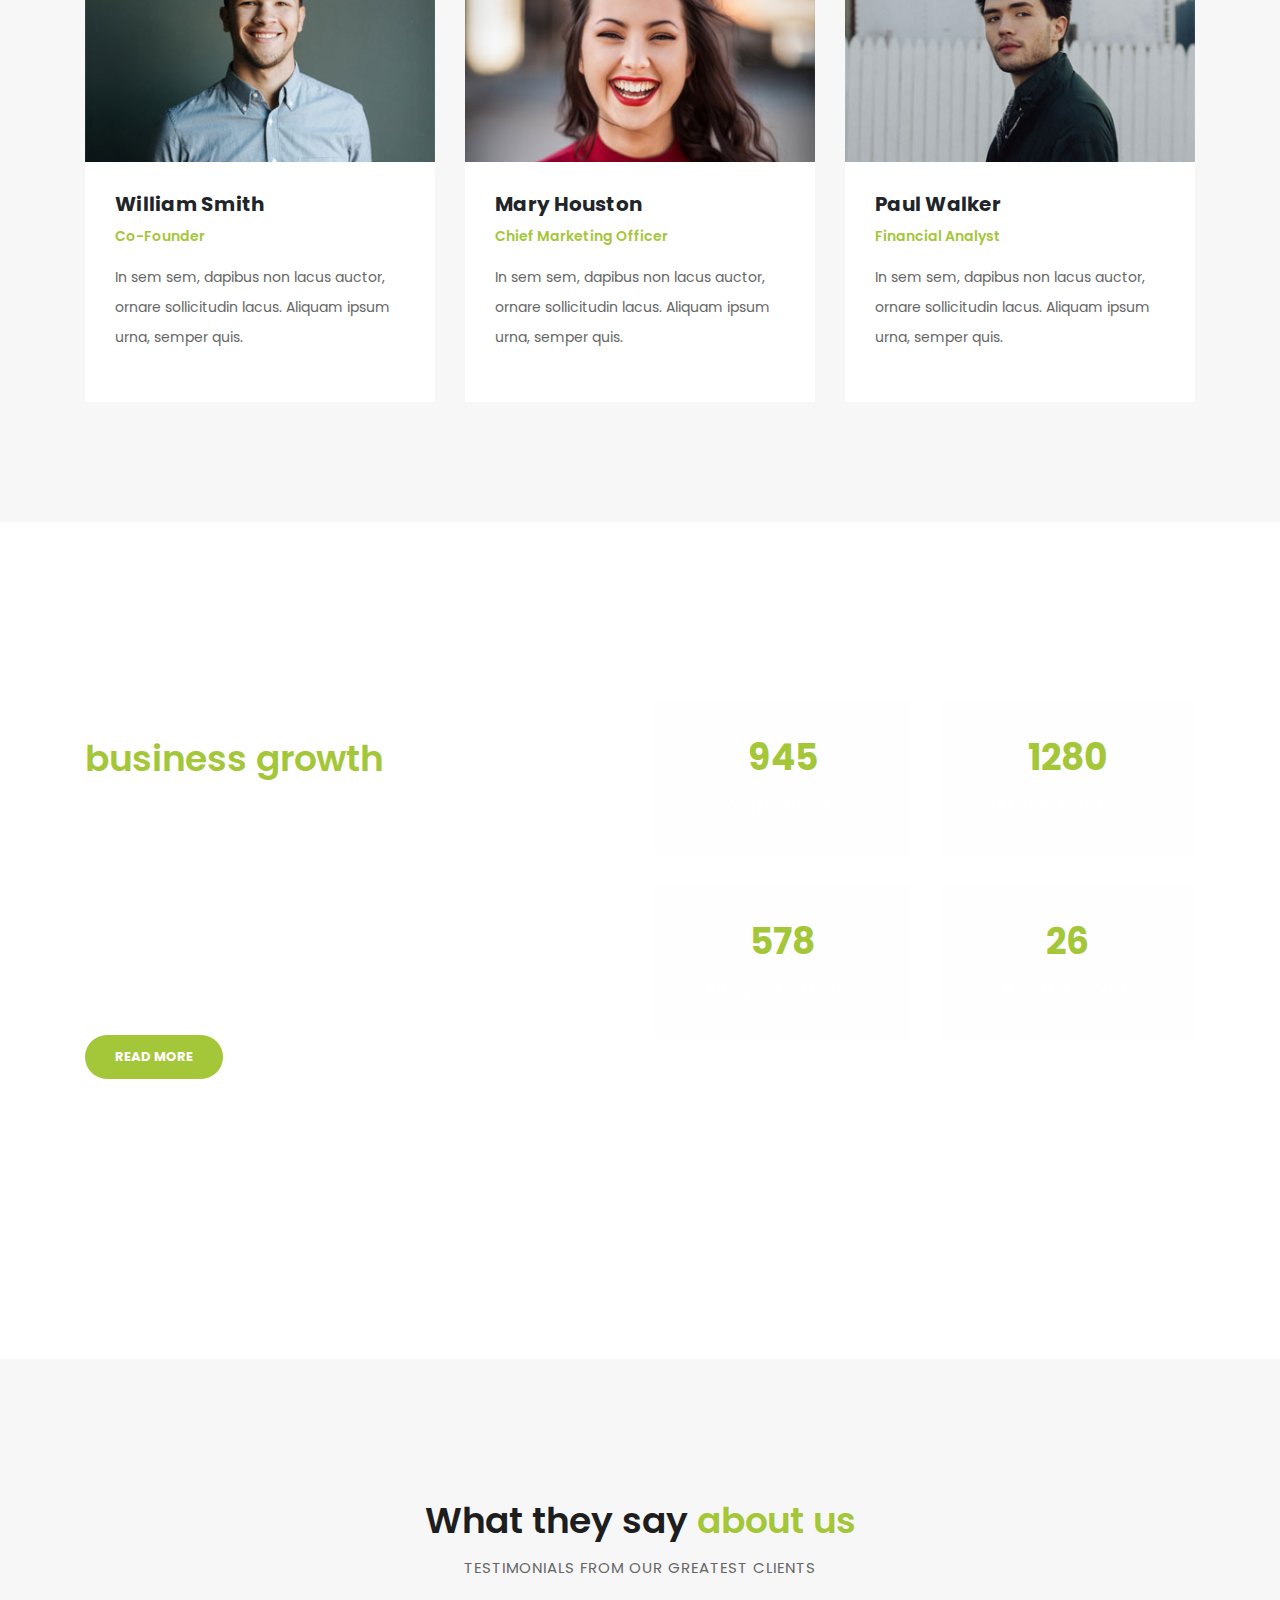
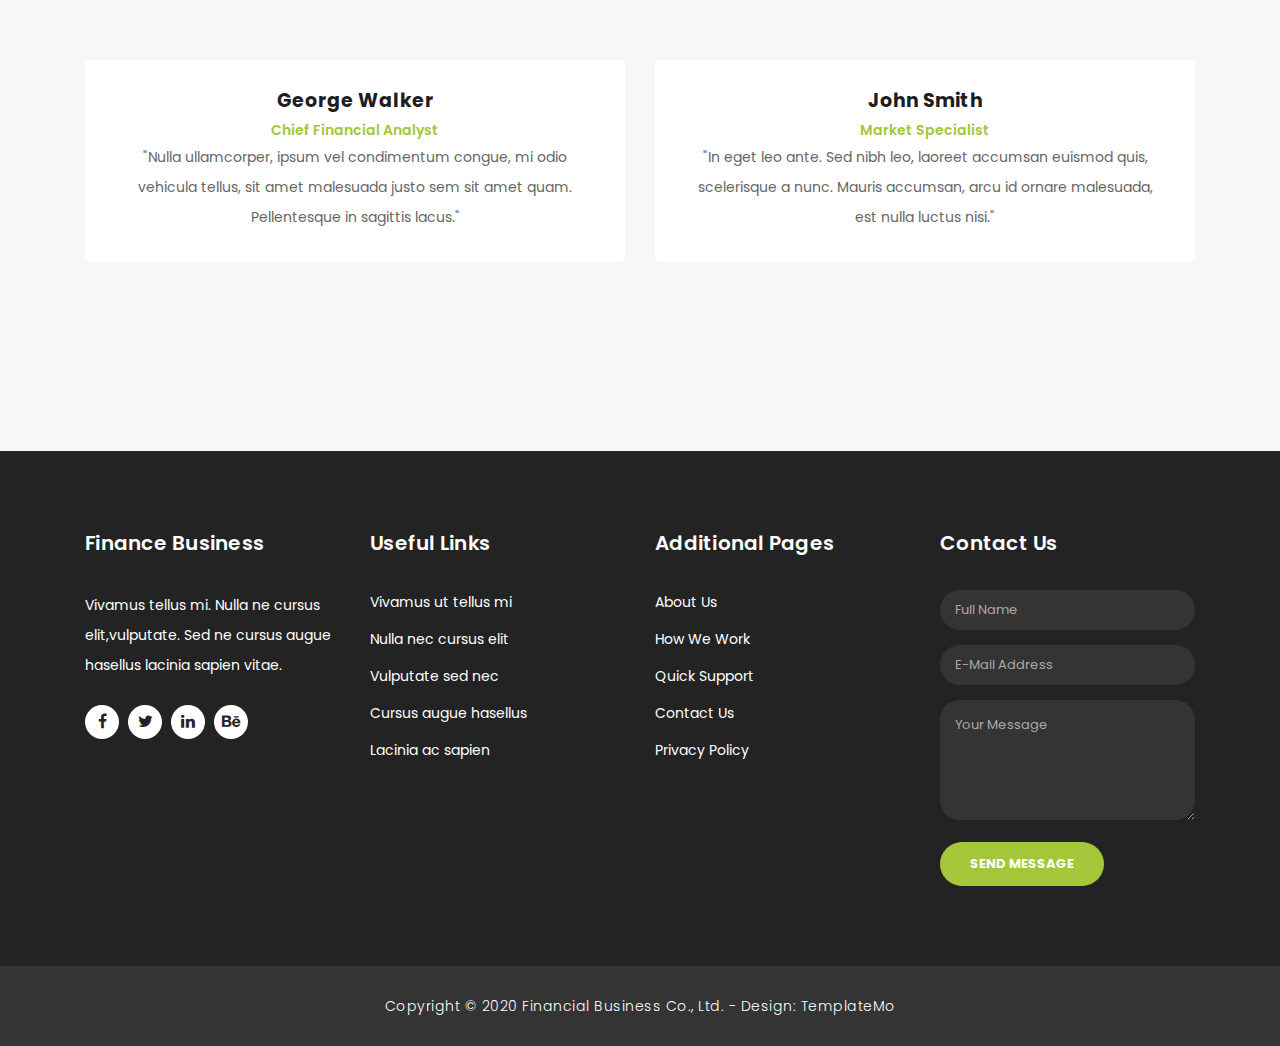
==== commit 076997e7: "empieso a modificar about" ====
--- a/about.html
+++ b/about.html
@@ -55,6 +55,10 @@
               <li><a href="#"><i class="fa fa-twitter"></i></a></li>
               <li><a href="#"><i class="fa fa-linkedin"></i></a></li>
               <li><a href="#"><i class="fa fa-behance"></i></a></li>
+              <li><div class="language-selector">
+                <button onclick="setLanguage('en')">English</button>
+                <button onclick="setLanguage('es')">Español</button>
+              </li>
             </ul>
           </div>
         </div>
@@ -369,6 +373,21 @@
           }
       }
     </script>
+    <script>
+      function setLanguage(lang) {
+        var elements = document.querySelectorAll('[data-lang]');
+
+        elements.forEach(function(elements) {
+        // Si el valor del atributo data-lang coincide con el idioma especificado, muestra el elemento
+          if (elements.getAttribute('data-lang') === lang) {
+            elements.style.display = '';
+          } else {
+            // Si no coincide, oculta el elemento
+            elements.style.display = 'none';
+          }
+        });
+      }
+      </script>
 
   </body>
 </html>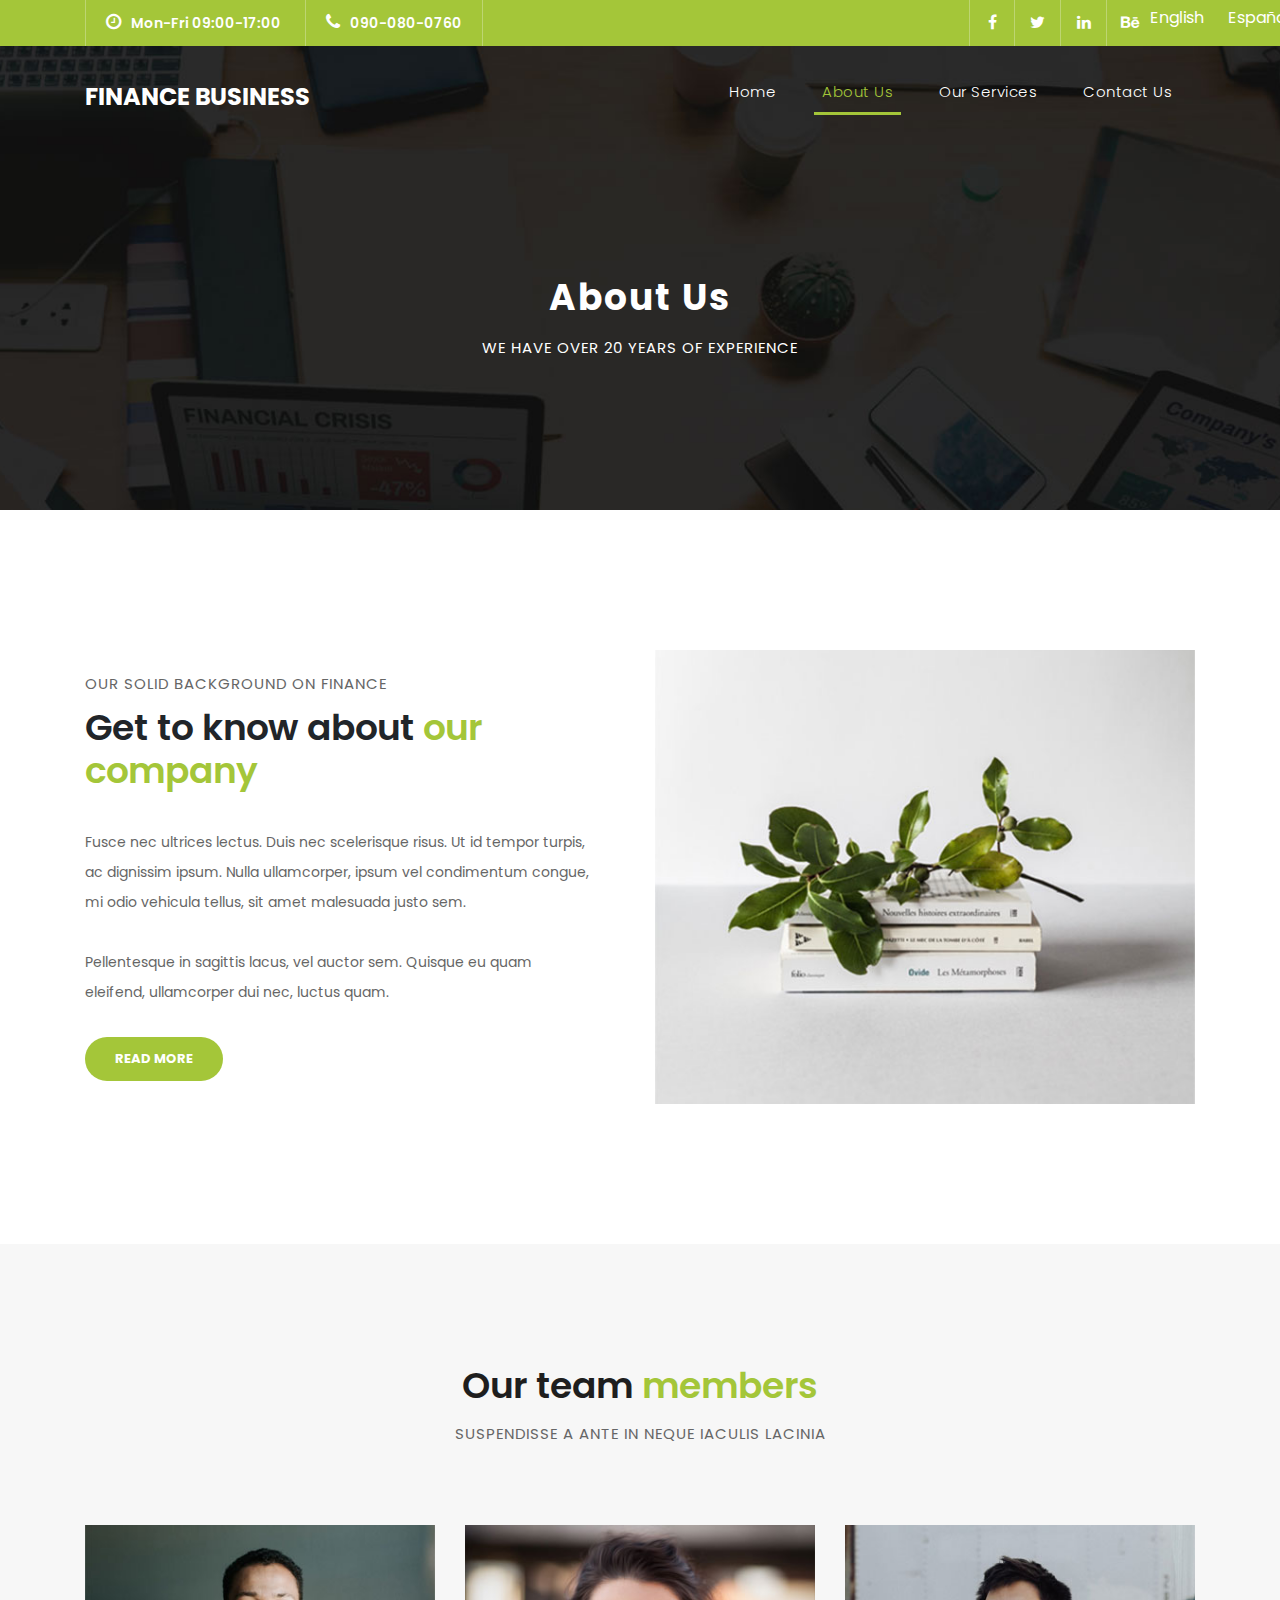
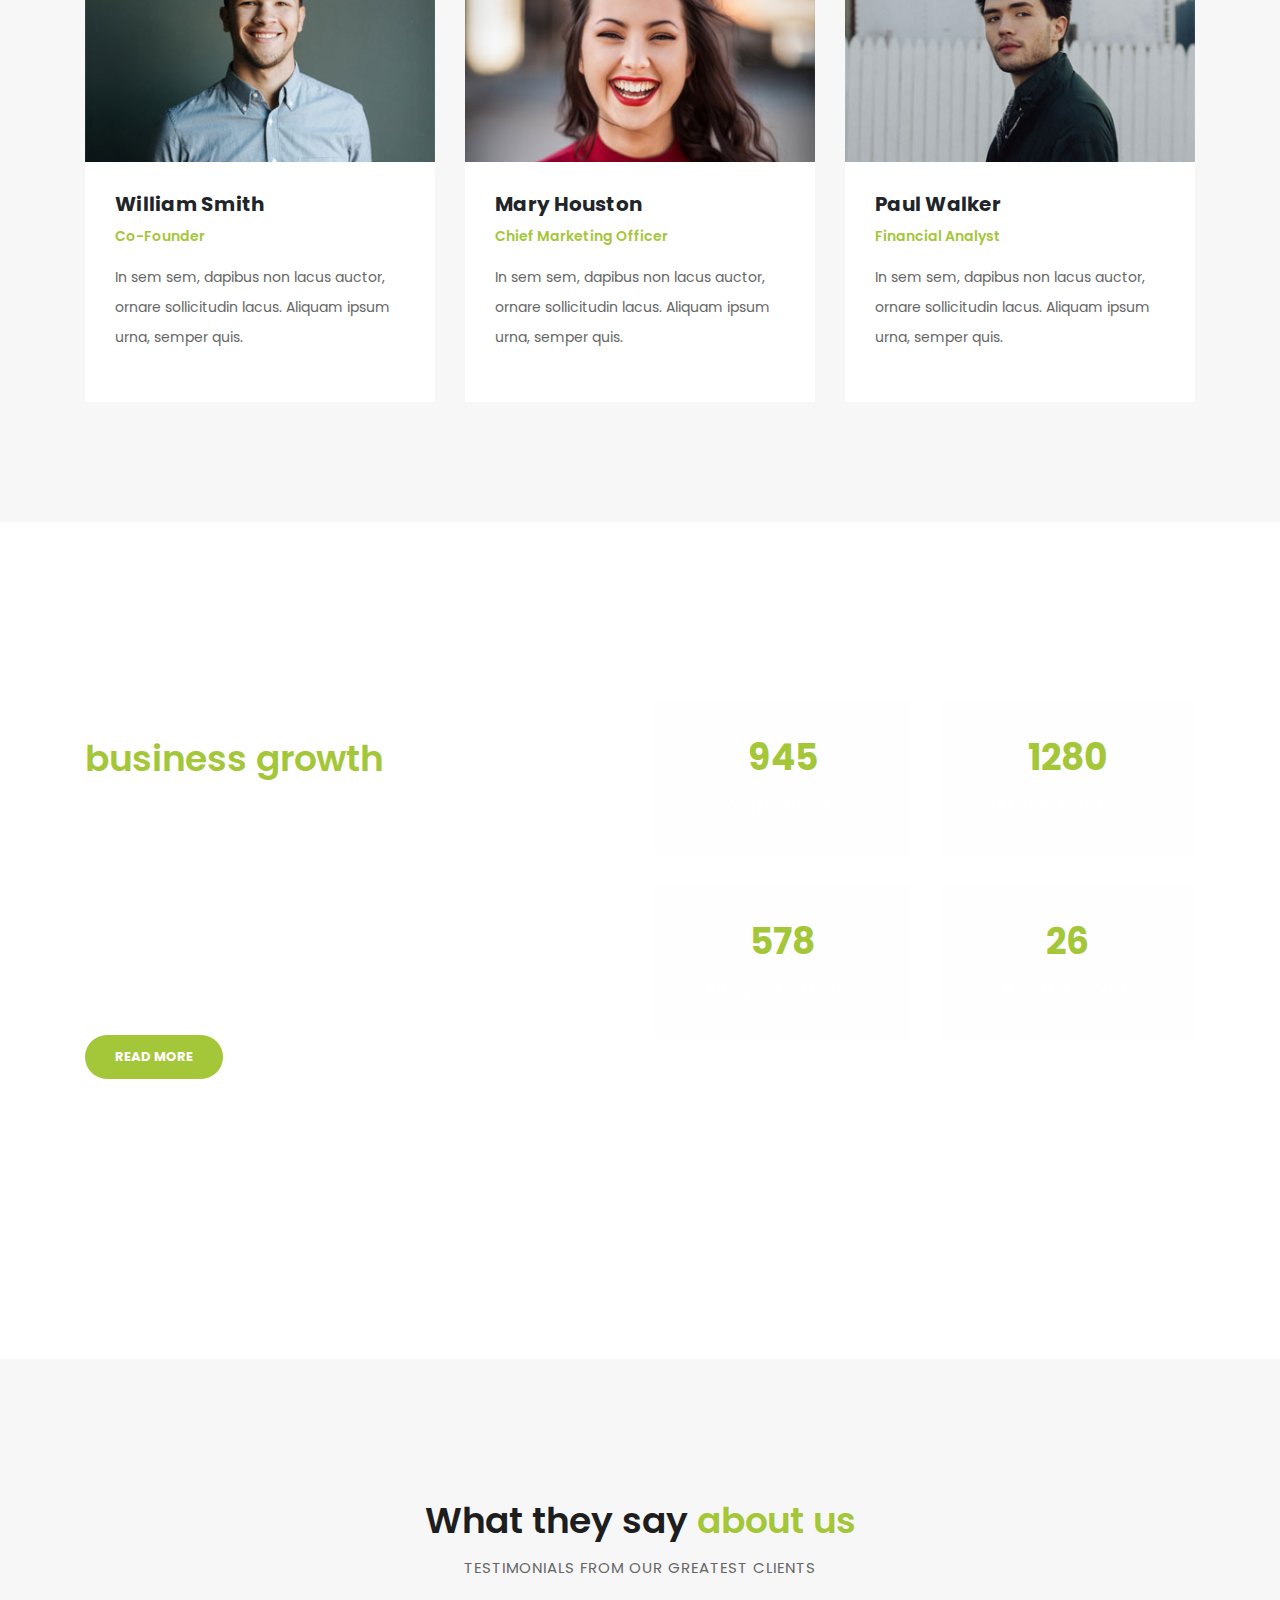
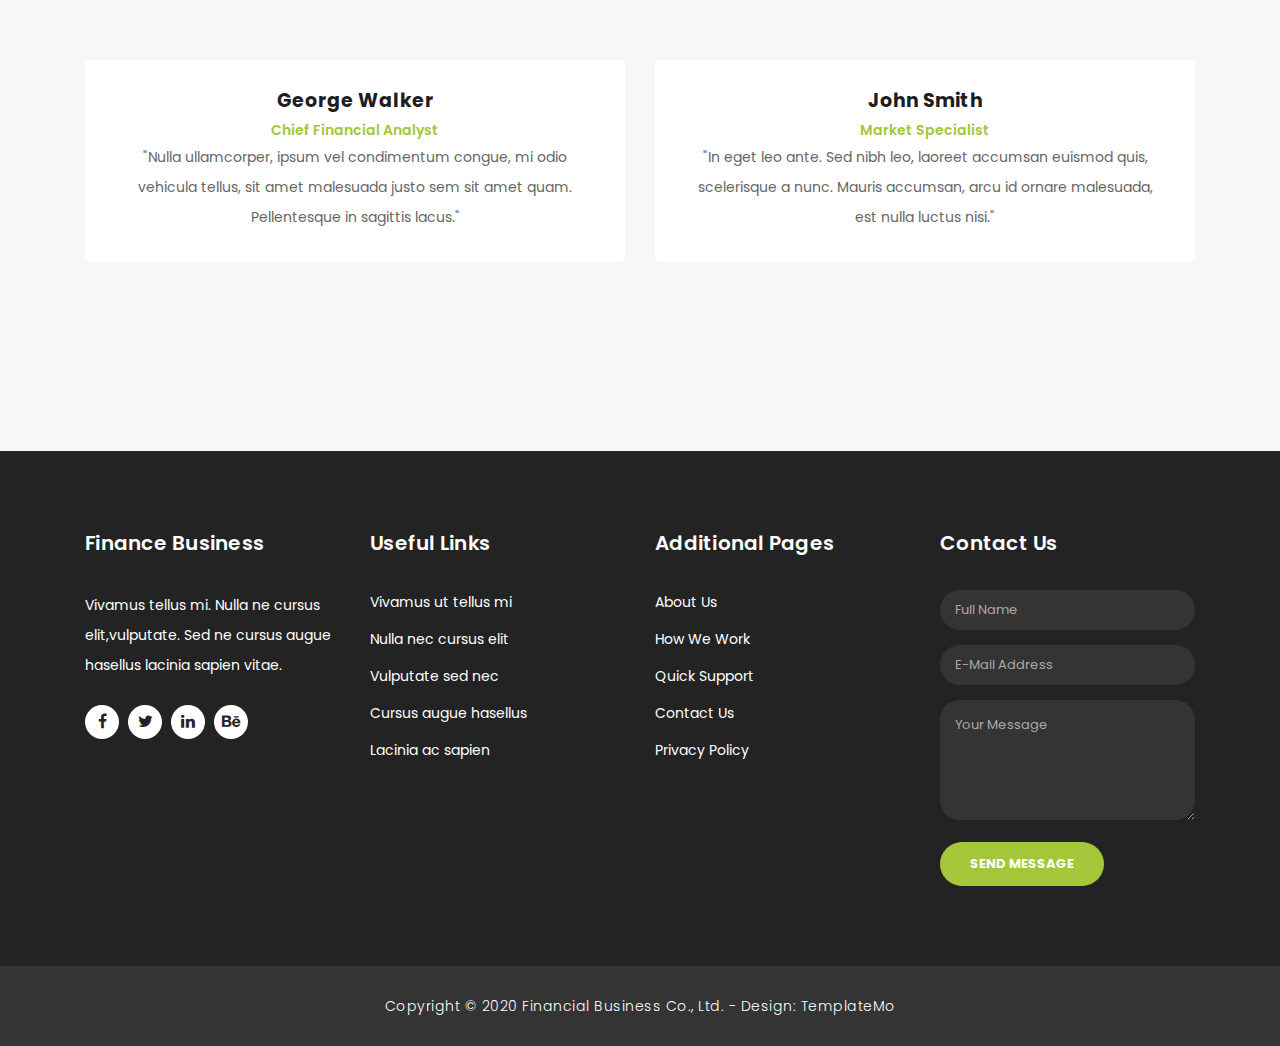
==== commit 3fef3b61: "." ====
--- a/about.html
+++ b/about.html
@@ -18,6 +18,29 @@
     <link rel="stylesheet" href="assets/css/fontawesome.css">
     <link rel="stylesheet" href="assets/css/templatemo-finance-business.css">
     <link rel="stylesheet" href="assets/css/owl.css">
+
+    <style>
+      .language-selector {
+          position: absolute;
+          top: -10px;
+          right: -90px;
+          z-index: 1000;
+      }
+    
+      .language-selector button {
+          background-color: #A4C639;
+          color: #fff;
+          border: none;
+          padding: 5px;
+          margin: 0 5px;
+          cursor: pointer;
+          border-radius: 5px;
+      }
+    
+      .language-selector button:hover {
+          background-color: #b5d159;
+      }
+    </style>
 <!--
 
 Finance Business TemplateMo
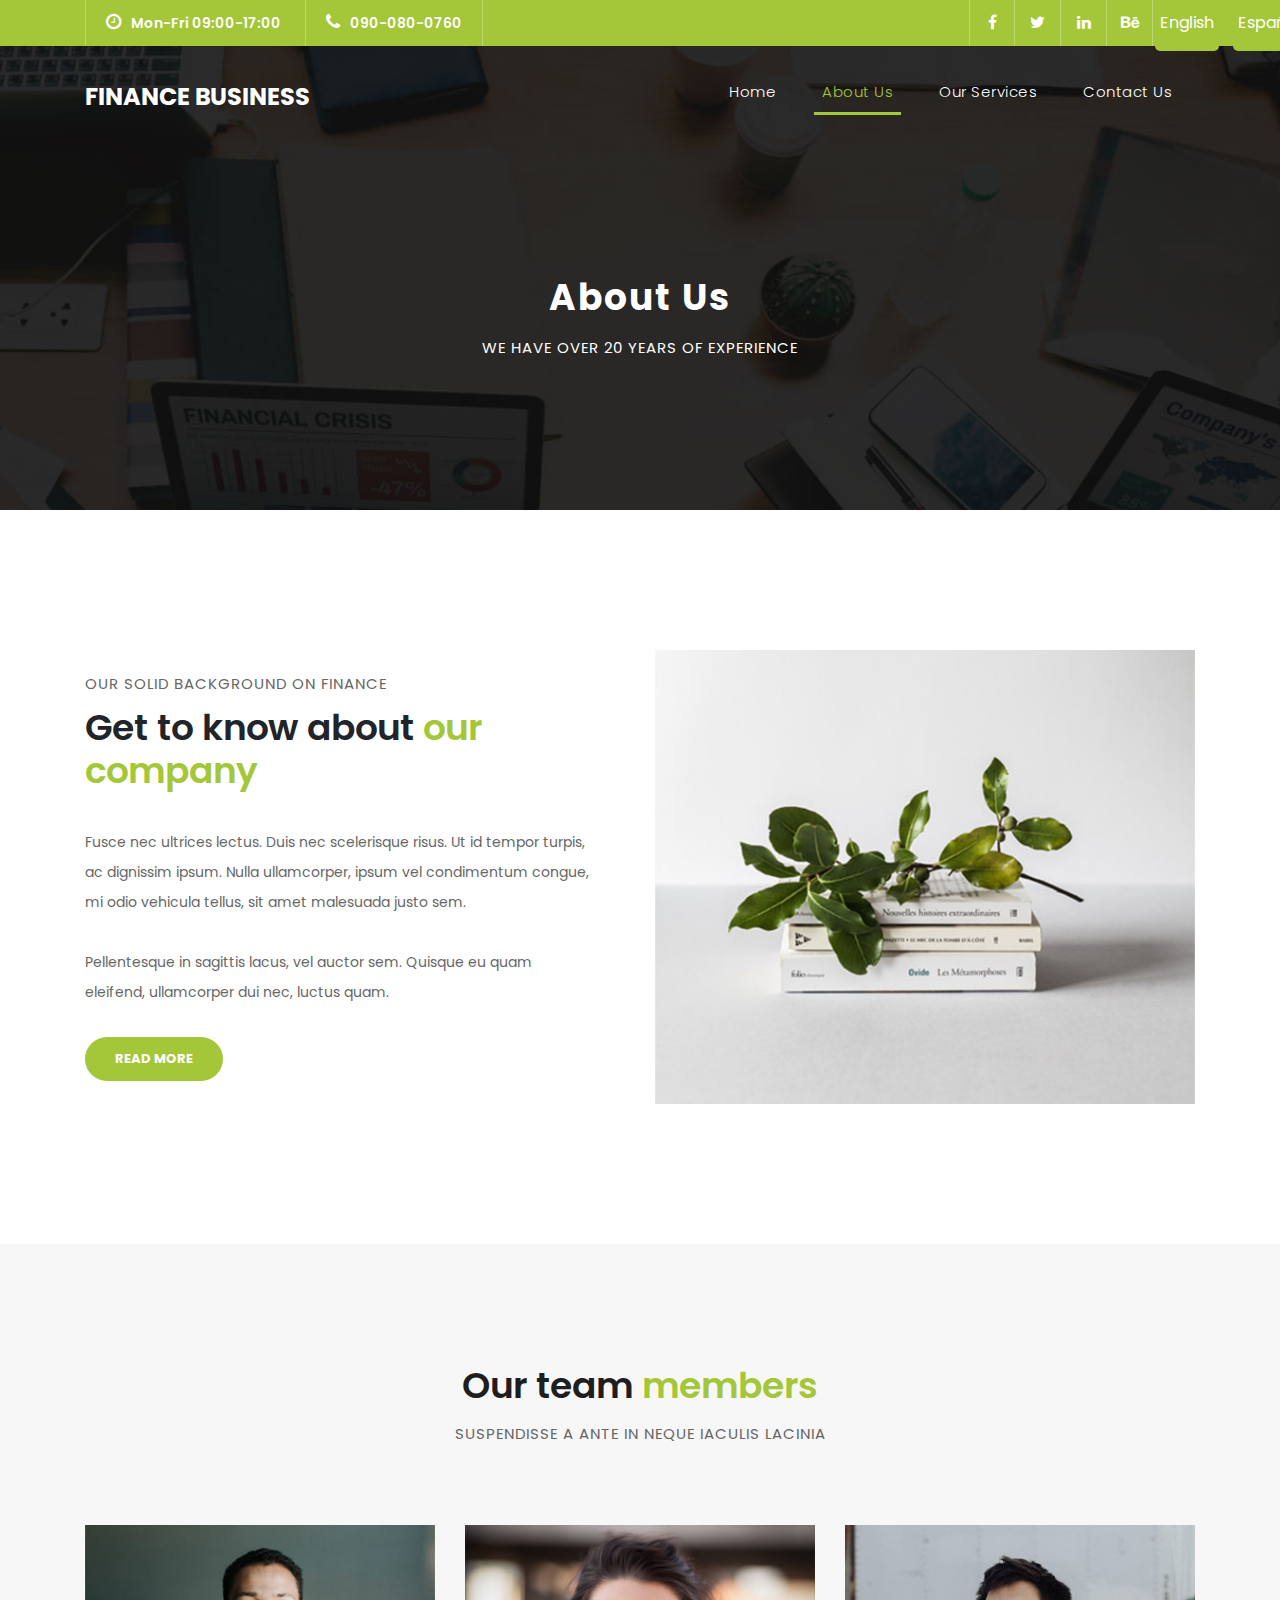
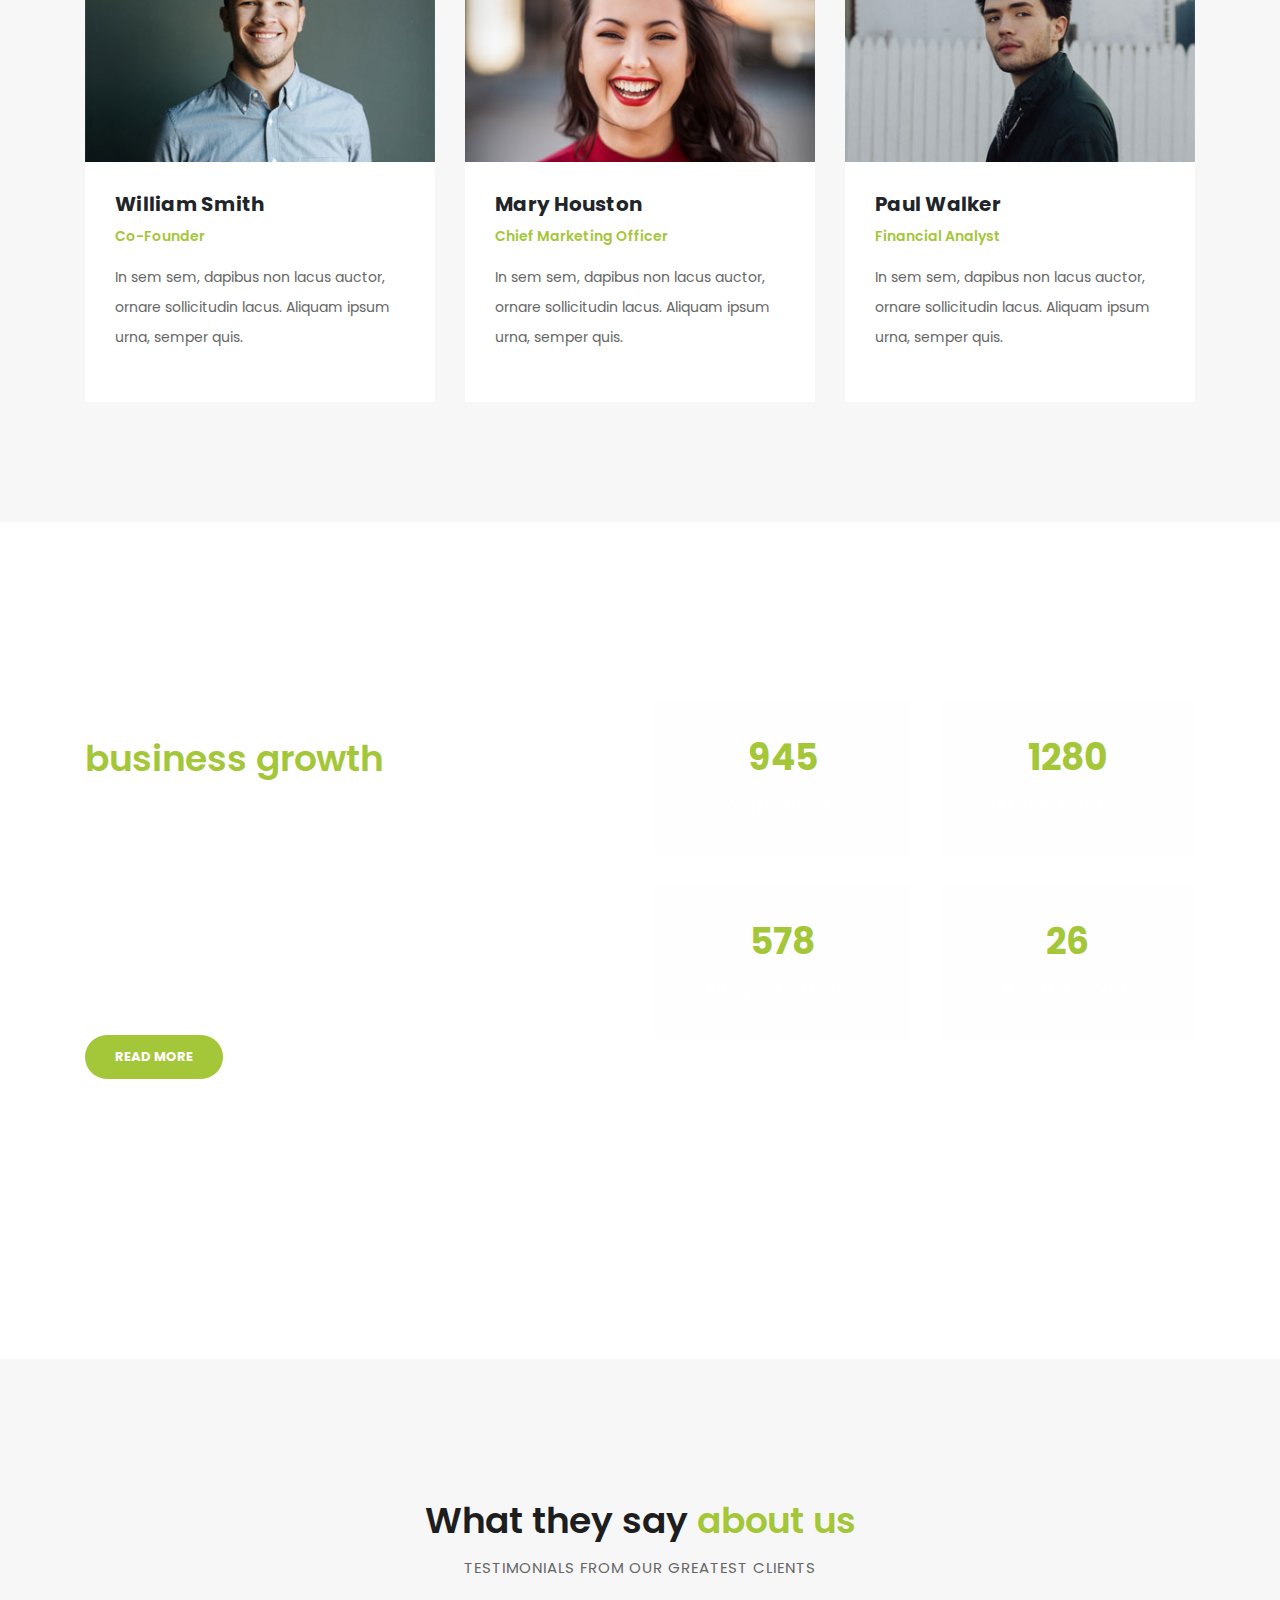
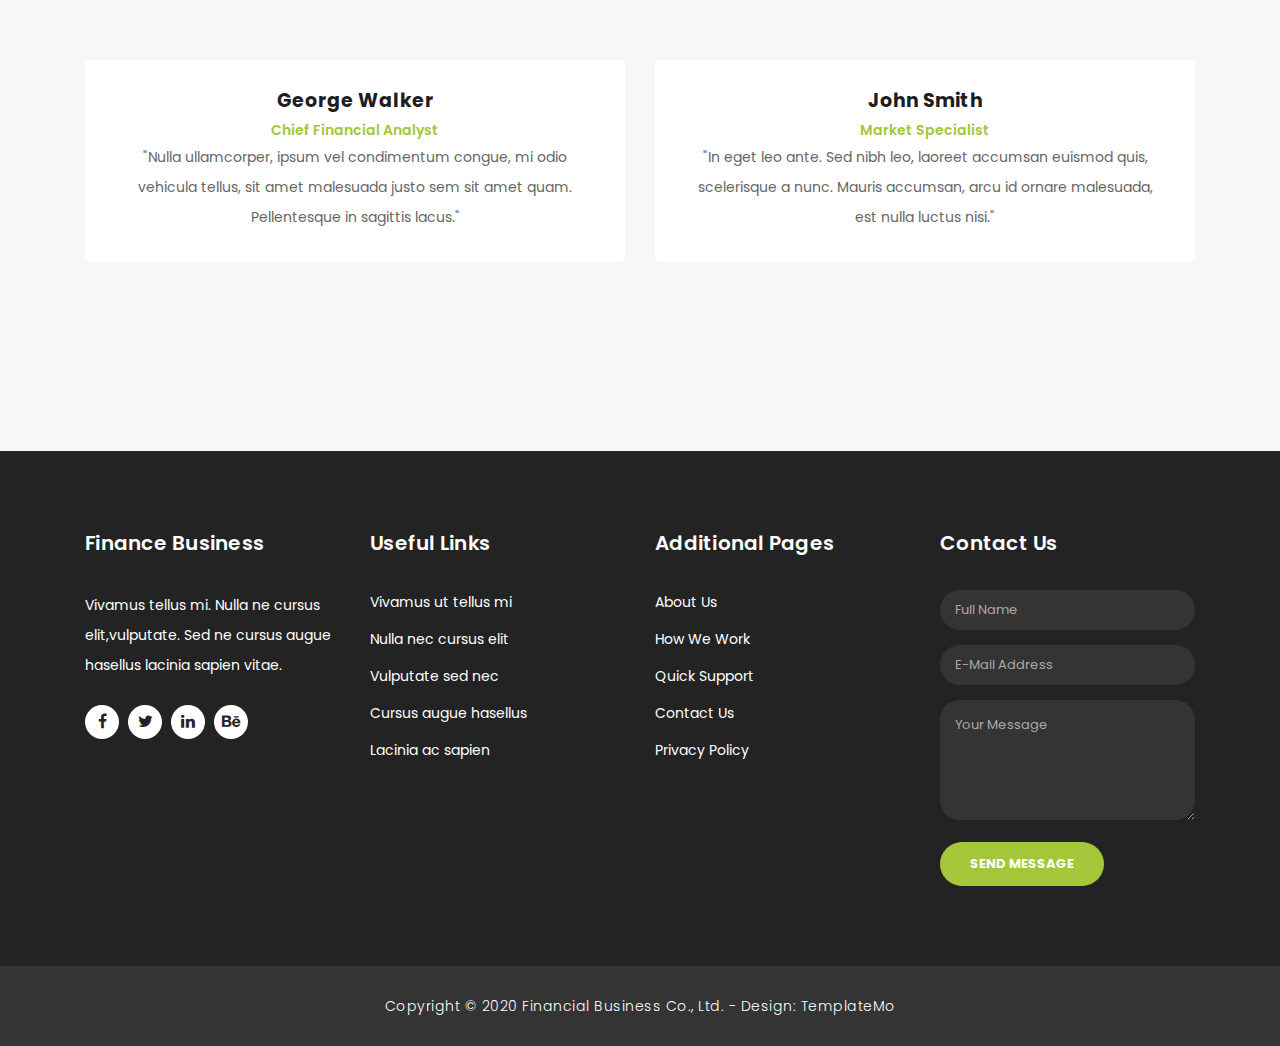
==== commit 590e8a60: "trato de acomodar los botones de ingles y español" ====
--- a/about.html
+++ b/about.html
@@ -22,8 +22,8 @@
     <style>
       .language-selector {
           position: absolute;
-          top: -10px;
-          right: -90px;
+          top: -5px;
+          right: -100px;
           z-index: 1000;
       }
     
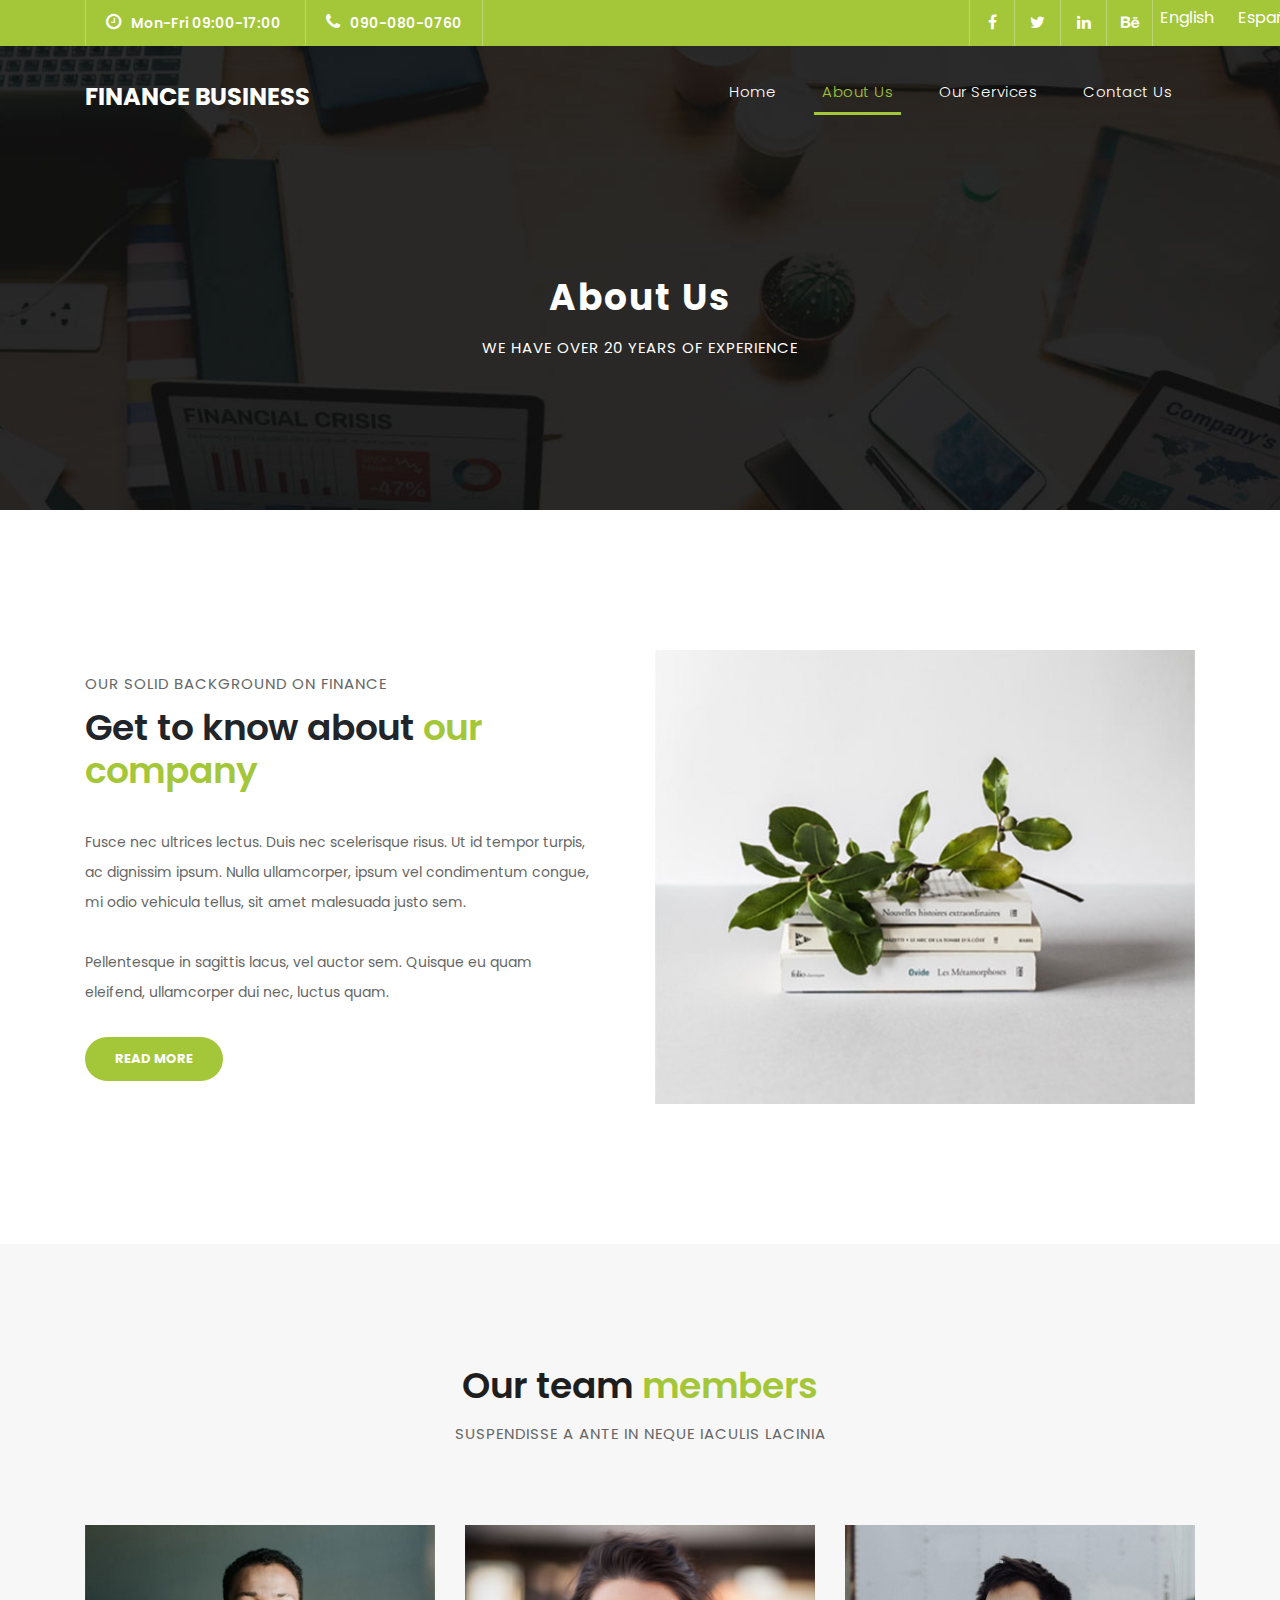
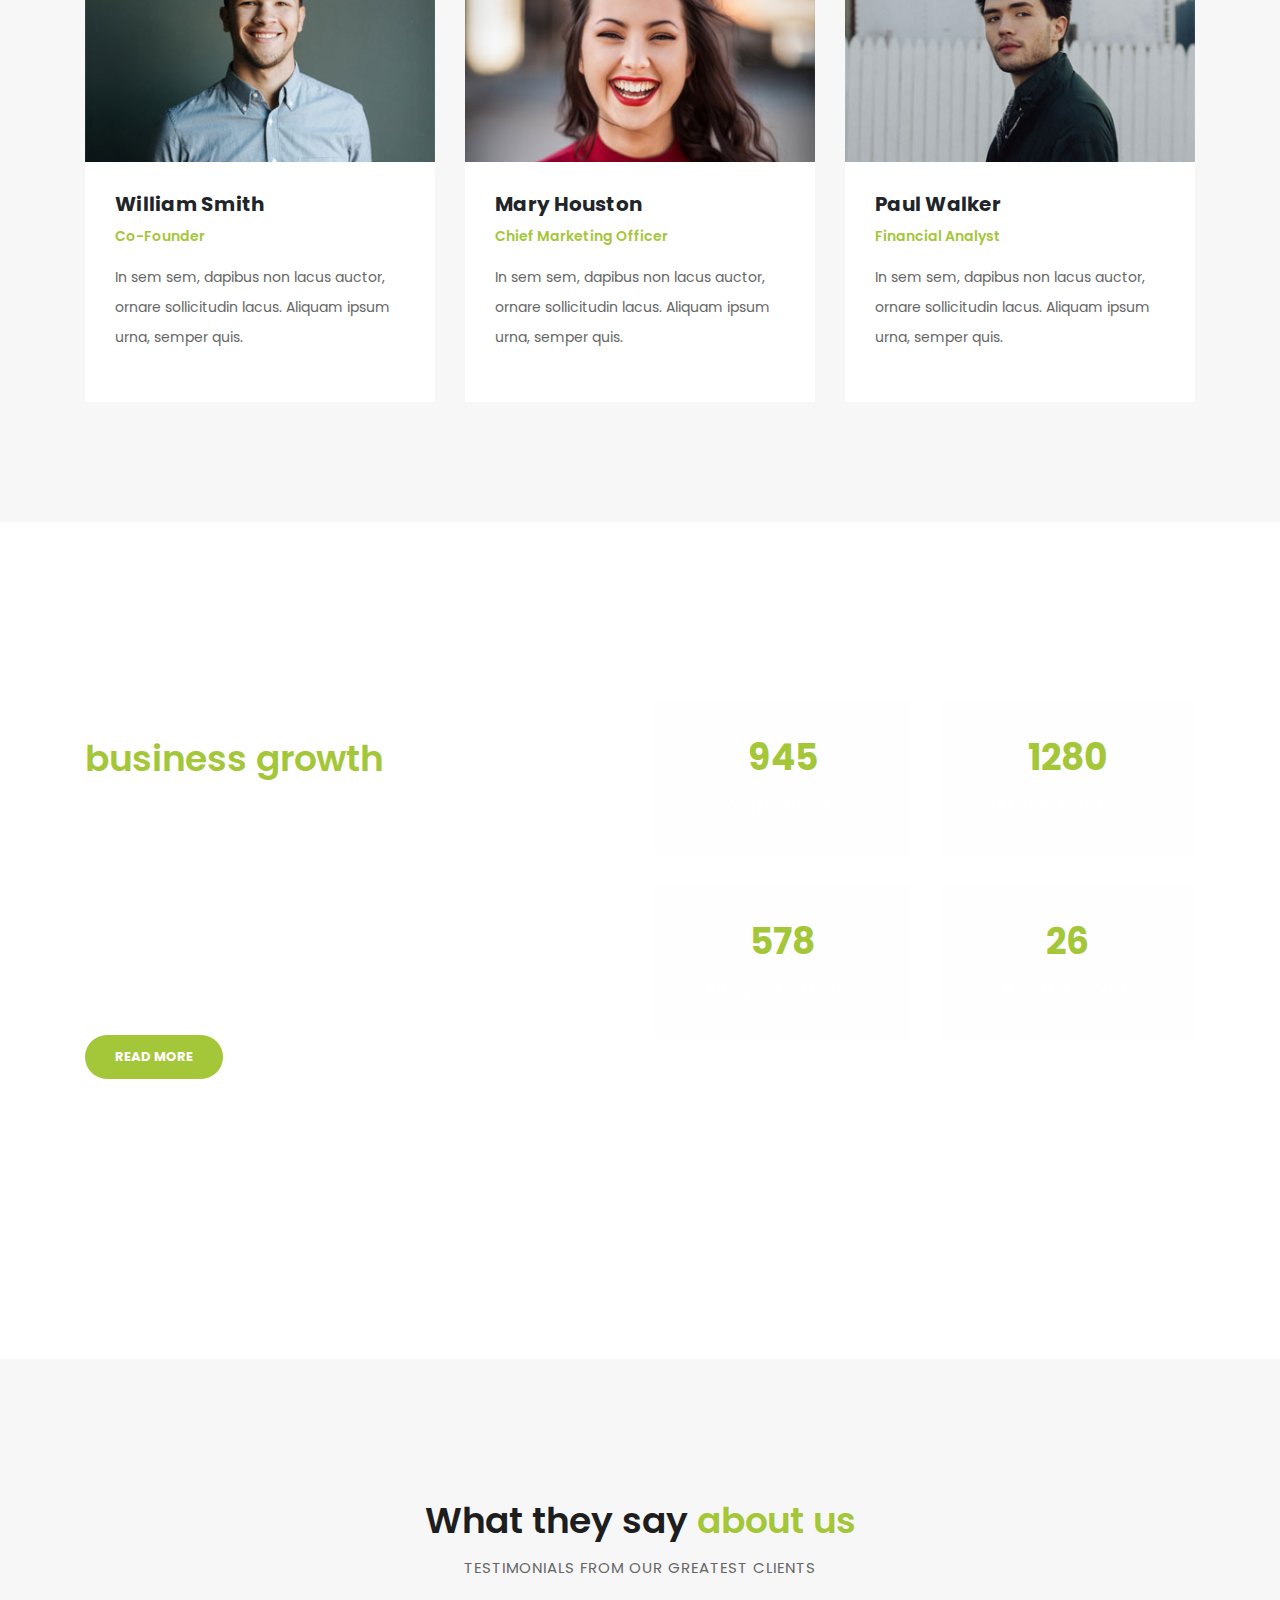
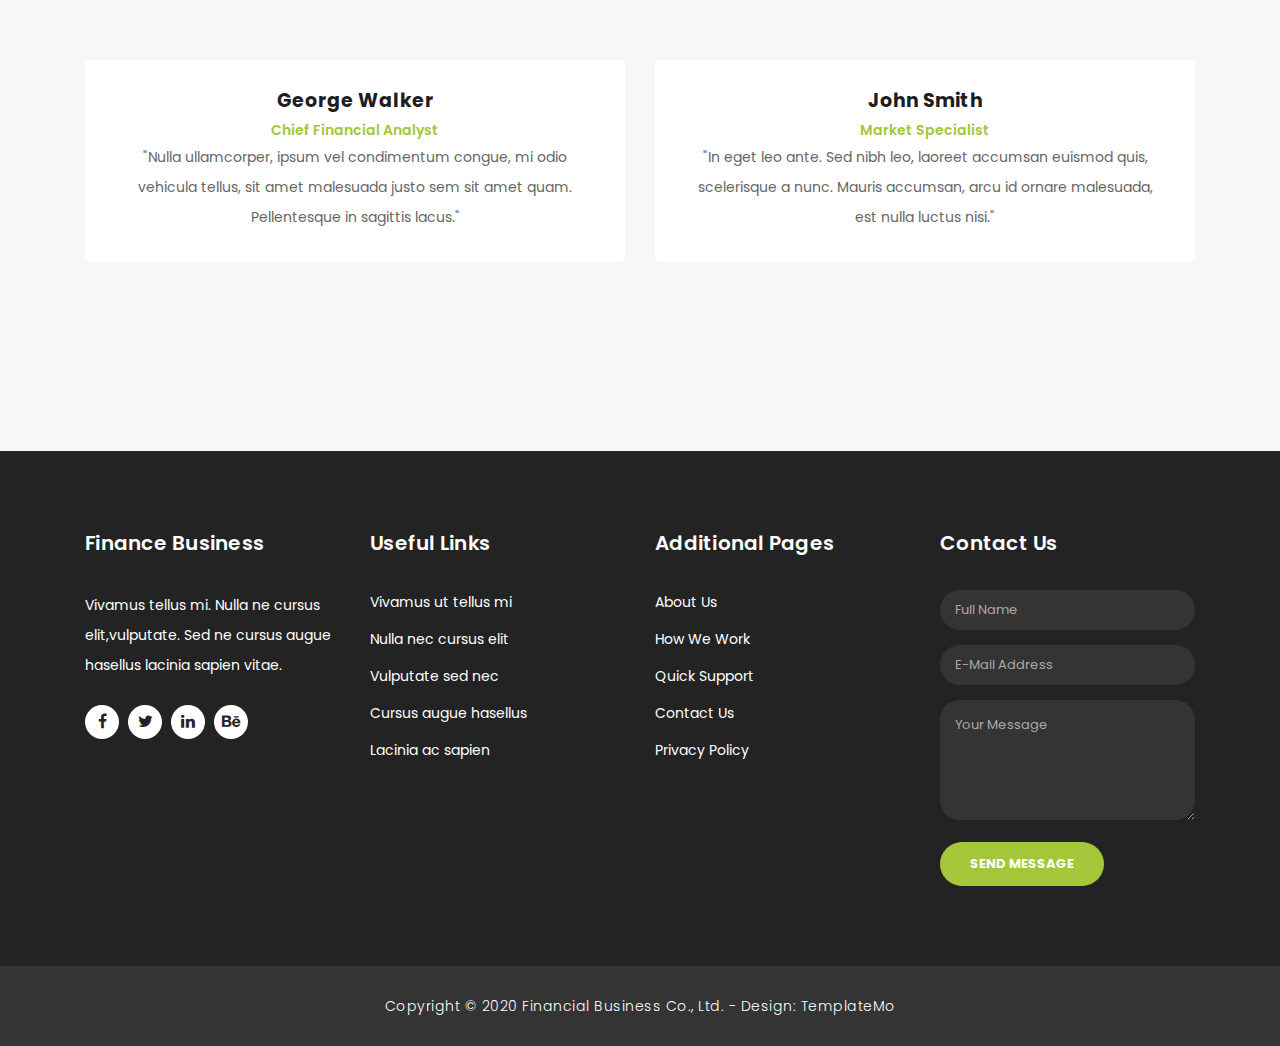
==== commit f6400977: "." ====
--- a/about.html
+++ b/about.html
@@ -22,7 +22,7 @@
     <style>
       .language-selector {
           position: absolute;
-          top: -5px;
+          top: -10px;
           right: -100px;
           z-index: 1000;
       }
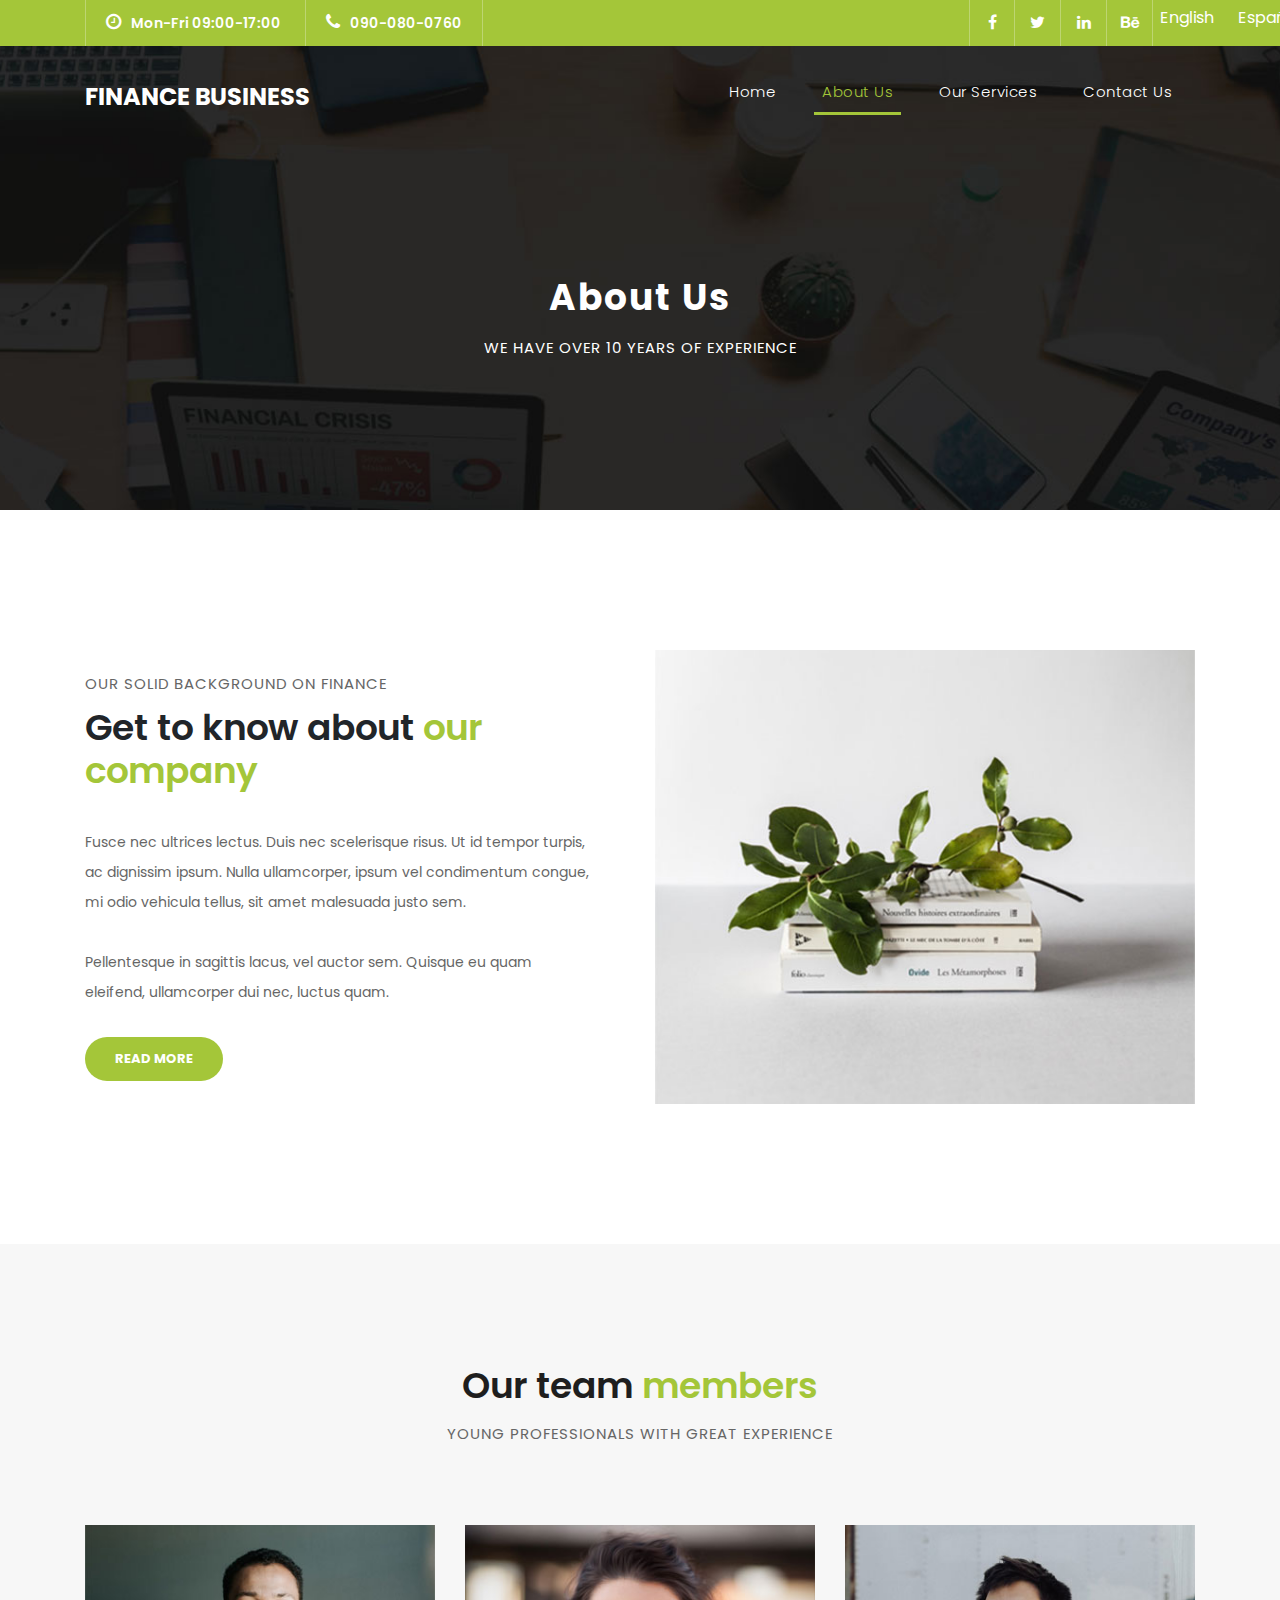
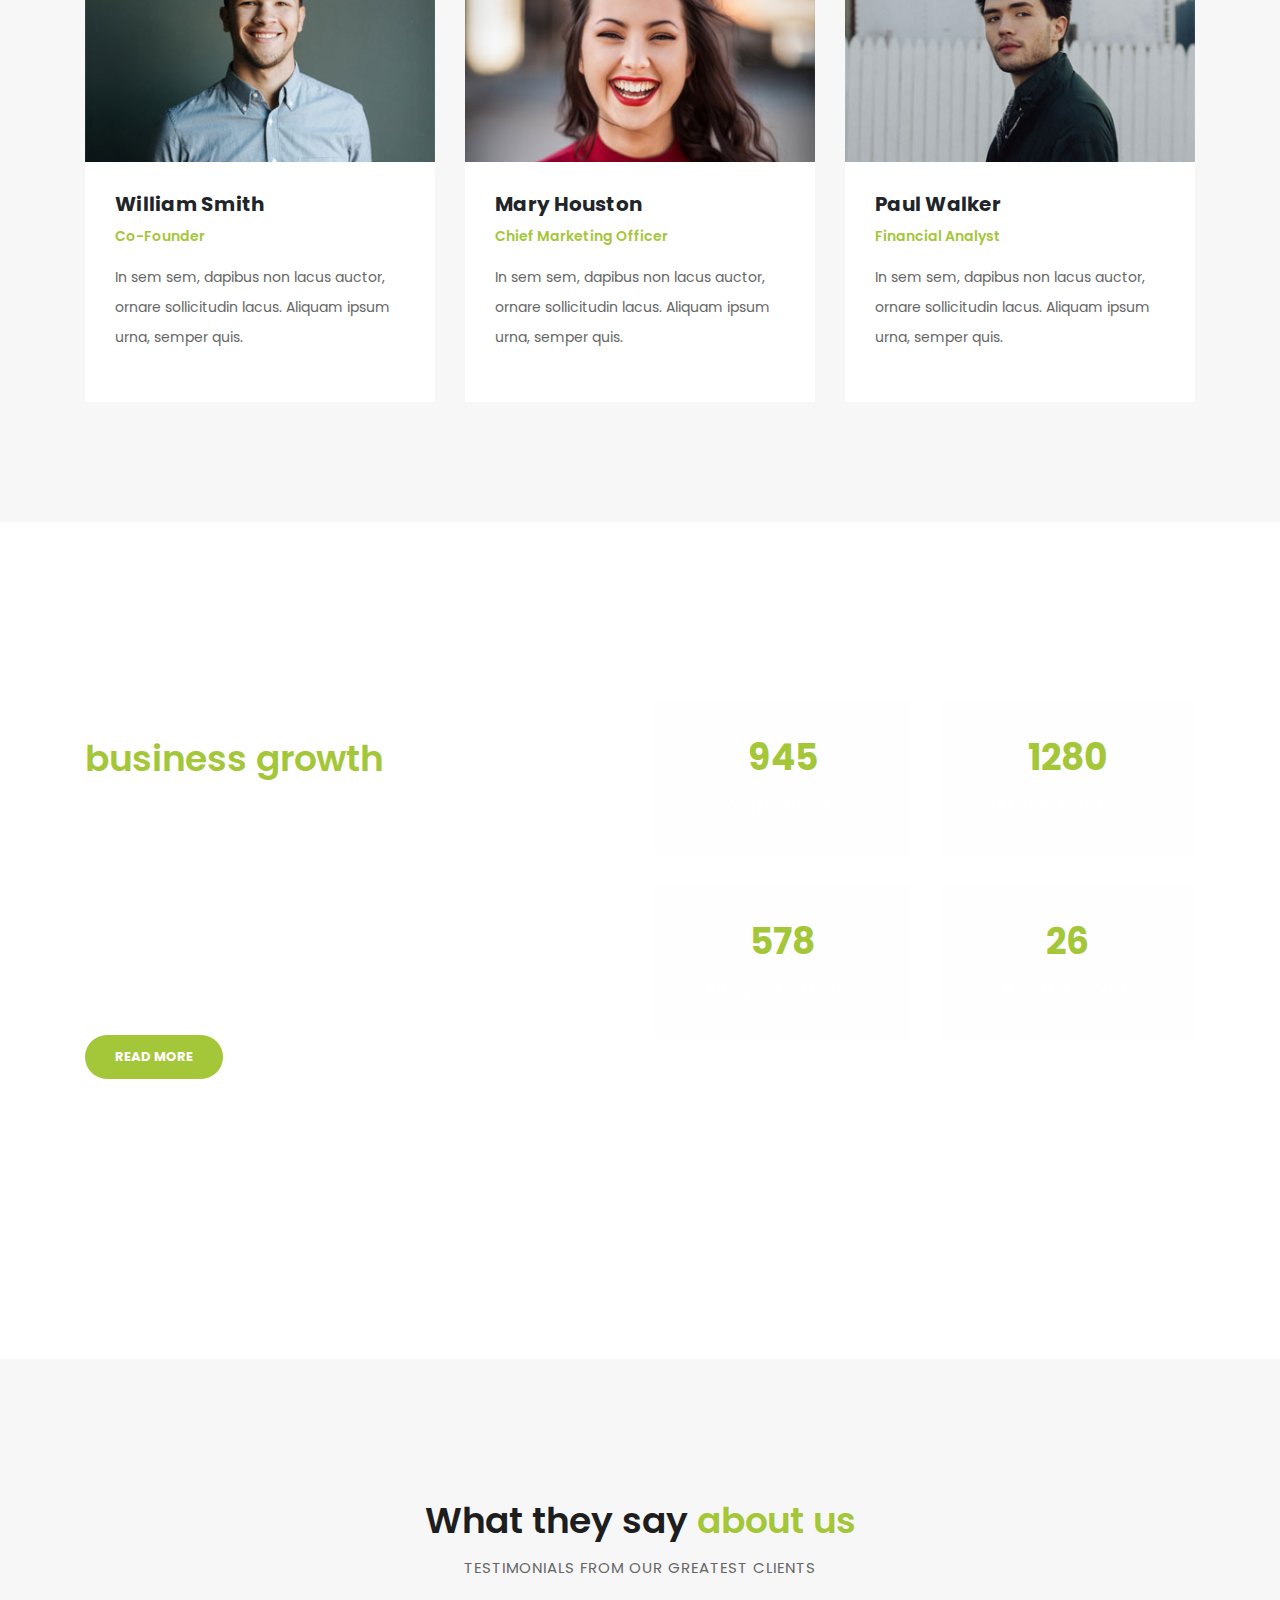
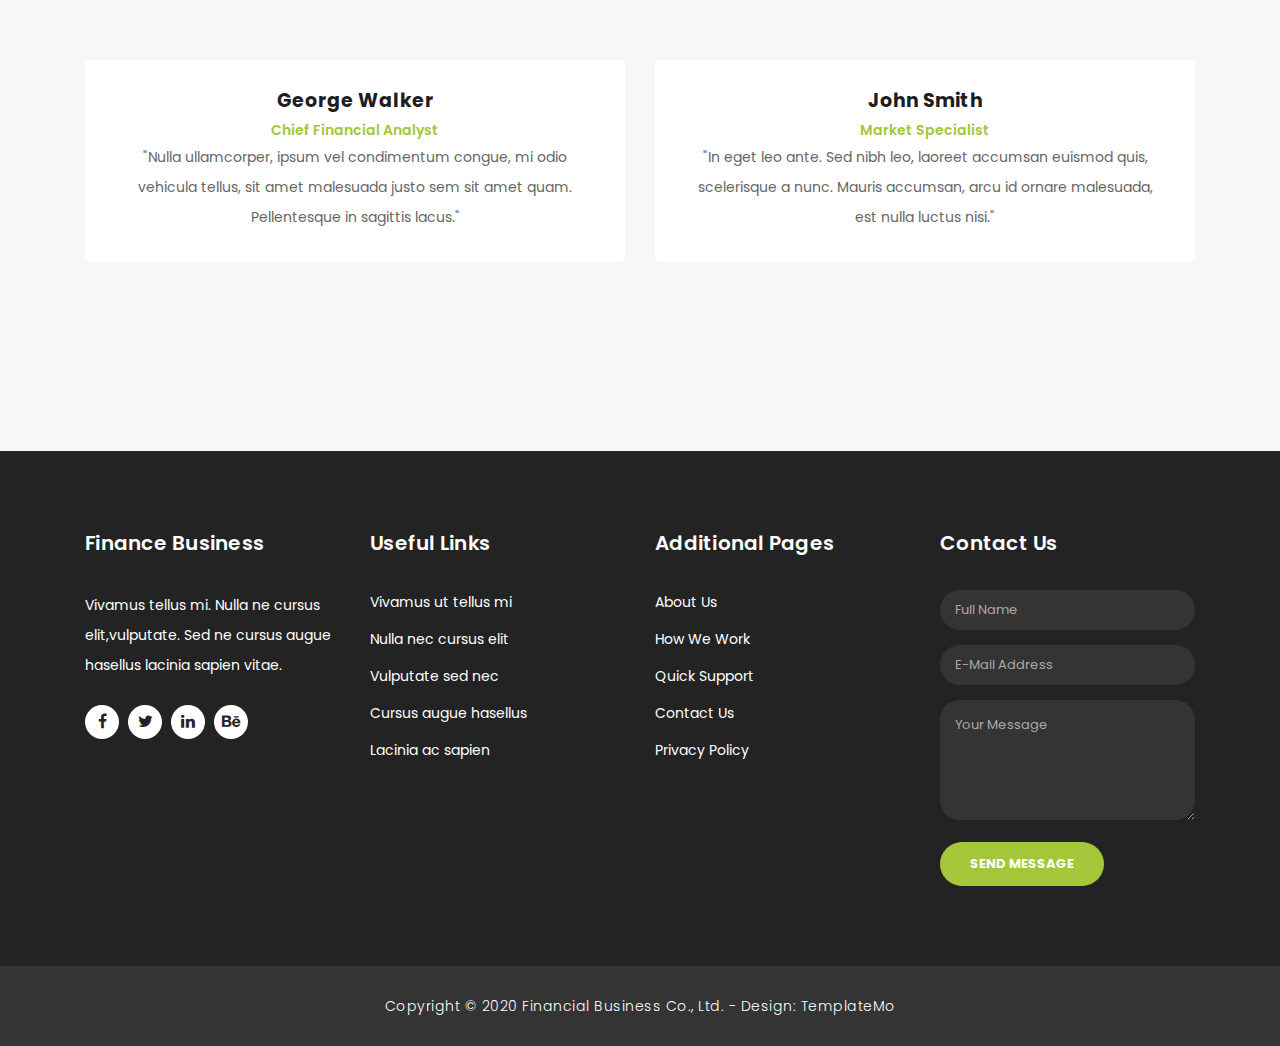
==== commit 3dc402c2: "pasando a español" ====
--- a/about.html
+++ b/about.html
@@ -91,25 +91,32 @@
     <header class="">
       <nav class="navbar navbar-expand-lg">
         <div class="container">
-          <a class="navbar-brand" href="index.html"><h2>Finance Business</h2></a>
+          <a class="navbar-brand" href="index.html" data-lang="en"><h2>Finance Business</h2></a>
+          <a class="navbar-brand" href="../index.html" data-lang="es" style="display: none;"><h2>Finanzas para Empresas</h2></a>
           <button class="navbar-toggler" type="button" data-toggle="collapse" data-target="#navbarResponsive" aria-controls="navbarResponsive" aria-expanded="false" aria-label="Toggle navigation">
             <span class="navbar-toggler-icon"></span>
           </button>
           <div class="collapse navbar-collapse" id="navbarResponsive">
             <ul class="navbar-nav ml-auto">
               <li class="nav-item">
-                <a class="nav-link" href="index.html">Home
+                <a class="nav-link" href="index.html" data-lang="en">Home
+                  <span class="sr-only">(current)</span>
+                </a>
+                <a class="nav-link" href="index.html" data-lang="es" style="display: none;">Inicio
                   <span class="sr-only">(current)</span>
                 </a>
               </li>
               <li class="nav-item active">
-                <a class="nav-link" href="about.html">About Us</a>
+                <a class="nav-link" href="about.html" data-lang="en">About Us</a>
+                <a class="nav-link" href="about.html" data-lang="es" style="display: none;">Sobre Nosotros</a>
               </li>
               <li class="nav-item">
-                <a class="nav-link" href="services.html">Our Services</a>
+                <a class="nav-link" href="services.html" data-lang="en">Our Services</a>
+                <a class="nav-link" href="services.html" data-lang="es" style="display: none;">Nuestros Servicios</a>
               </li>
               <li class="nav-item">
-                <a class="nav-link" href="contact.html">Contact Us</a>
+                <a class="nav-link" href="contact.html" data-lang="en">Contact Us</a>
+                <a class="nav-link" href="contact.html" data-lang="es" style="display: none;">Contacto</a>
               </li>
             </ul>
           </div>
@@ -122,8 +129,10 @@
       <div class="container">
         <div class="row">
           <div class="col-md-12">
-            <h1>About Us</h1>
-            <span>We have over 20 years of experience</span>
+            <h1 data-lang="en" >About Us</h1>
+            <span data-lang="en">We have over 10 years of experience</span>
+            <h1 data-lang="es" style="display: none;">Sobre Nosotros</h1>
+            <span data-lang="es" style="display: none;">Contamos con mas de 10 años de experiencia en asesorias empresariales</span>
           </div>
         </div>
       </div>
@@ -137,11 +146,16 @@
               <div class="row">
                 <div class="col-md-6 align-self-center">
                   <div class="right-content">
-                    <span>our solid background on finance</span>
-                    <h2>Get to know about <em>our company</em></h2>
-                    <p>Fusce nec ultrices lectus. Duis nec scelerisque risus. Ut id tempor turpis, ac dignissim ipsum. Nulla ullamcorper, ipsum vel condimentum congue, mi odio vehicula tellus, sit amet malesuada justo sem. 
-                    <br><br>Pellentesque in sagittis lacus, vel auctor sem. Quisque eu quam eleifend, ullamcorper dui nec, luctus quam.</p>
-                    <a href="" class="filled-button">Read More</a>
+                    <span data-lang="en" >our solid background on finance</span>
+                    <h2 data-lang="en" >Get to know about <em>our company</em></h2>
+                    <p data-lang="en" >Fusce nec ultrices lectus. Duis nec scelerisque risus. Ut id tempor turpis, ac dignissim ipsum. Nulla ullamcorper, ipsum vel condimentum congue, mi odio vehicula tellus, sit amet malesuada justo sem. 
+                    <br><br data-lang="en" >Pellentesque in sagittis lacus, vel auctor sem. Quisque eu quam eleifend, ullamcorper dui nec, luctus quam.</p>
+                    <a href="" class="filled-button" data-lang="en" >Read More</a>
+                    <span data-lang="es" style="display: none;">Nuestro solido respaldo en finanzas</span>
+                    <h2 data-lang="es" style="display: none;">Conozca mas sobre <em> nuestra empresa</em></h2>
+                    <p data-lang="es" style="display: none;">Fusce nec ultrices lectus. Duis nec scelerisque risus. Ut id tempor turpis, ac dignissim ipsum. Nulla ullamcorper, ipsum vel condimentum congue, mi odio vehicula tellus, sit amet malesuada justo sem. 
+                    <br><br data-lang="es" style="display: none;">Pellentesque in sagittis lacus, vel auctor sem. Quisque eu quam eleifend, ullamcorper dui nec, luctus quam.</p>
+                    <a href="" class="filled-button" data-lang="es" style="display: none;">Leer mas </a>
                   </div>
                 </div>
                 <div class="col-md-6">
@@ -161,8 +175,10 @@
         <div class="row">
           <div class="col-md-12">
             <div class="section-heading">
-              <h2>Our team <em>members</em></h2>
-              <span>Suspendisse a ante in neque iaculis lacinia</span>
+              <h2 data-lang="en">Our team <em>members</em></h2>
+              <span data-lang="en">Young professionals with great experience</span>
+              <h2 data-lang="es" style="display: none;">Nuestro <em> equipo</em></h2>
+              <span data-lang="es" style="display: none;">Jovenes profesionales con gran experiencia </span>
             </div>
           </div>
           <div class="col-md-4">
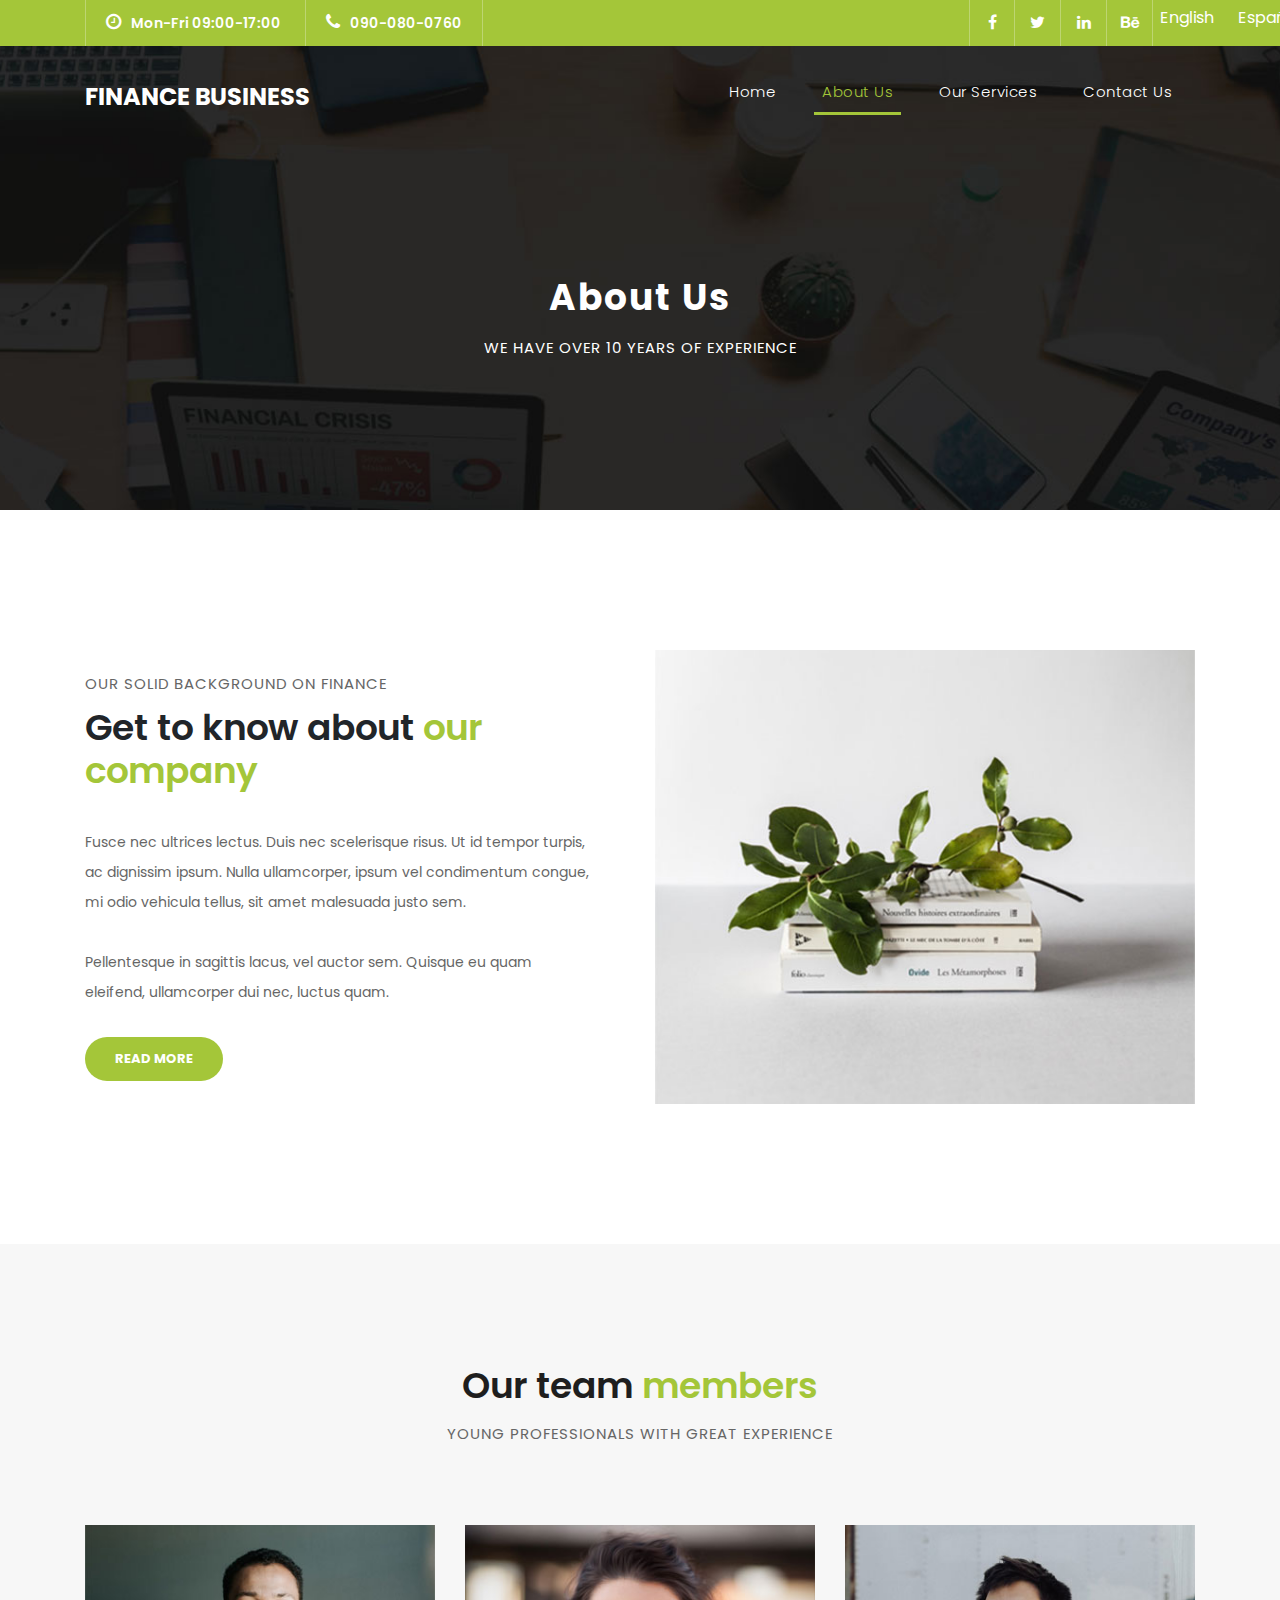
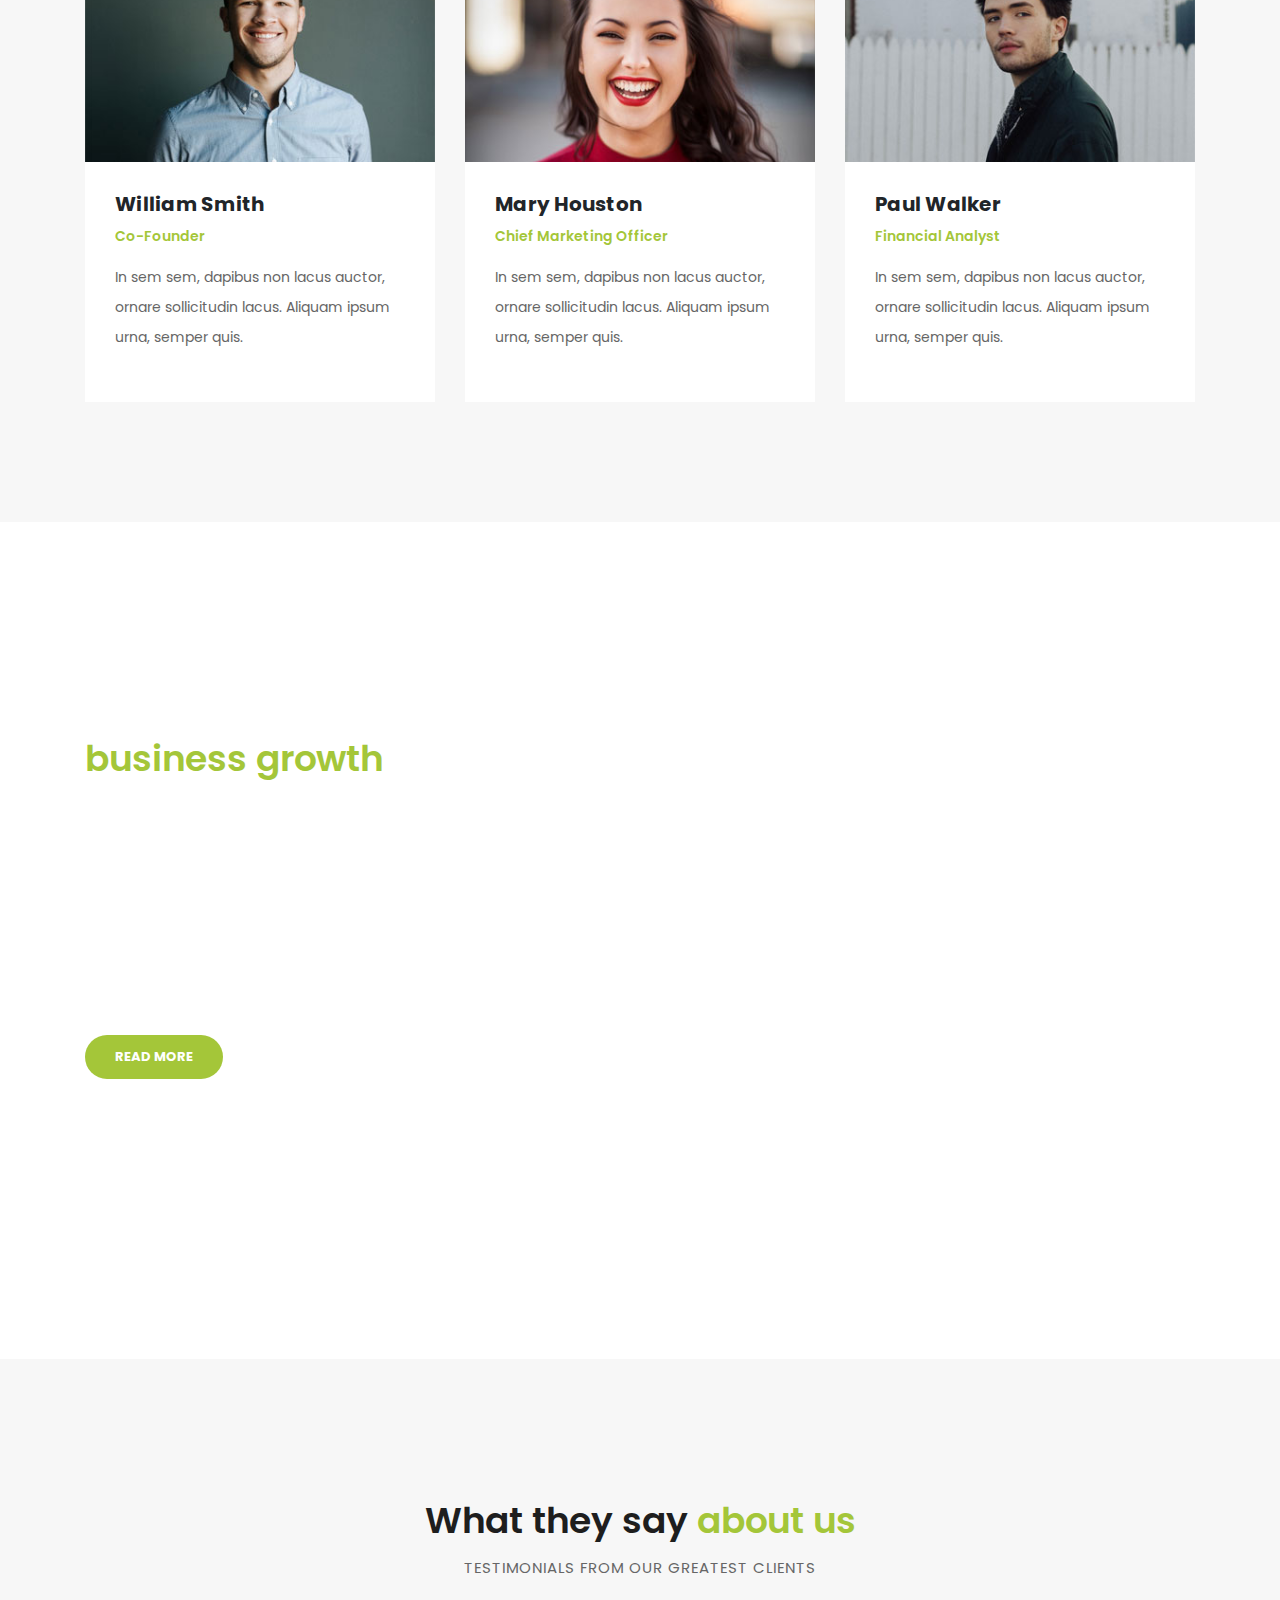
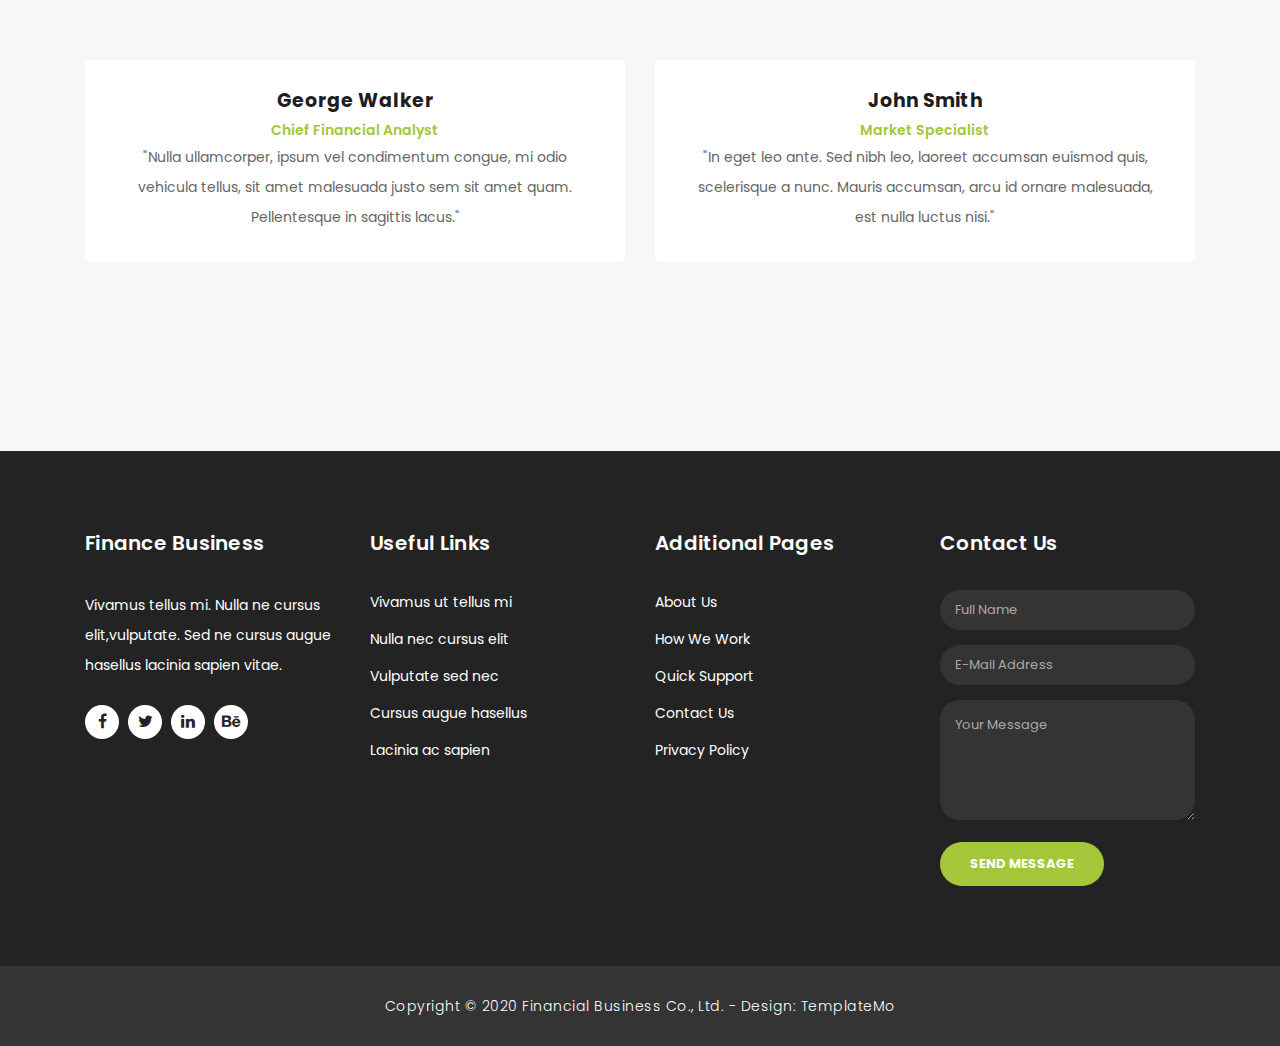
==== commit ec27b2be: "cambio autor diseño" ====
--- a/about.html
+++ b/about.html
@@ -219,40 +219,12 @@
       <div class="container">
         <div class="row">
           <div class="col-md-6">
-            <div class="left-content">
+            <div class="content">
               <span>Lorem ipsum dolor sit amet</span>
               <h2>Our solutions for your <em>business growth</em></h2>
               <p>Pellentesque ultrices at turpis in vestibulum. Aenean pretium elit nec congue elementum. Nulla luctus laoreet porta. Maecenas at nisi tempus, porta metus vitae, faucibus augue. 
               <br><br>Fusce et venenatis ex. Quisque varius, velit quis dictum sagittis, odio velit molestie nunc, ut posuere ante tortor ut neque.</p>
               <a href="" class="filled-button">Read More</a>
-            </div>
-          </div>
-          <div class="col-md-6 align-self-center">
-            <div class="row">
-              <div class="col-md-6">
-                <div class="count-area-content">
-                  <div class="count-digit">945</div>
-                  <div class="count-title">Work Hours</div>
-                </div>
-              </div>
-              <div class="col-md-6">
-                <div class="count-area-content">
-                  <div class="count-digit">1280</div>
-                  <div class="count-title">Great Reviews</div>
-                </div>
-              </div>
-              <div class="col-md-6">
-                <div class="count-area-content">
-                  <div class="count-digit">578</div>
-                  <div class="count-title">Projects Done</div>
-                </div>
-              </div>
-              <div class="col-md-6">
-                <div class="count-area-content">
-                  <div class="count-digit">26</div>
-                  <div class="count-title">Awards Won</div>
-                </div>
-              </div>
             </div>
           </div>
         </div>
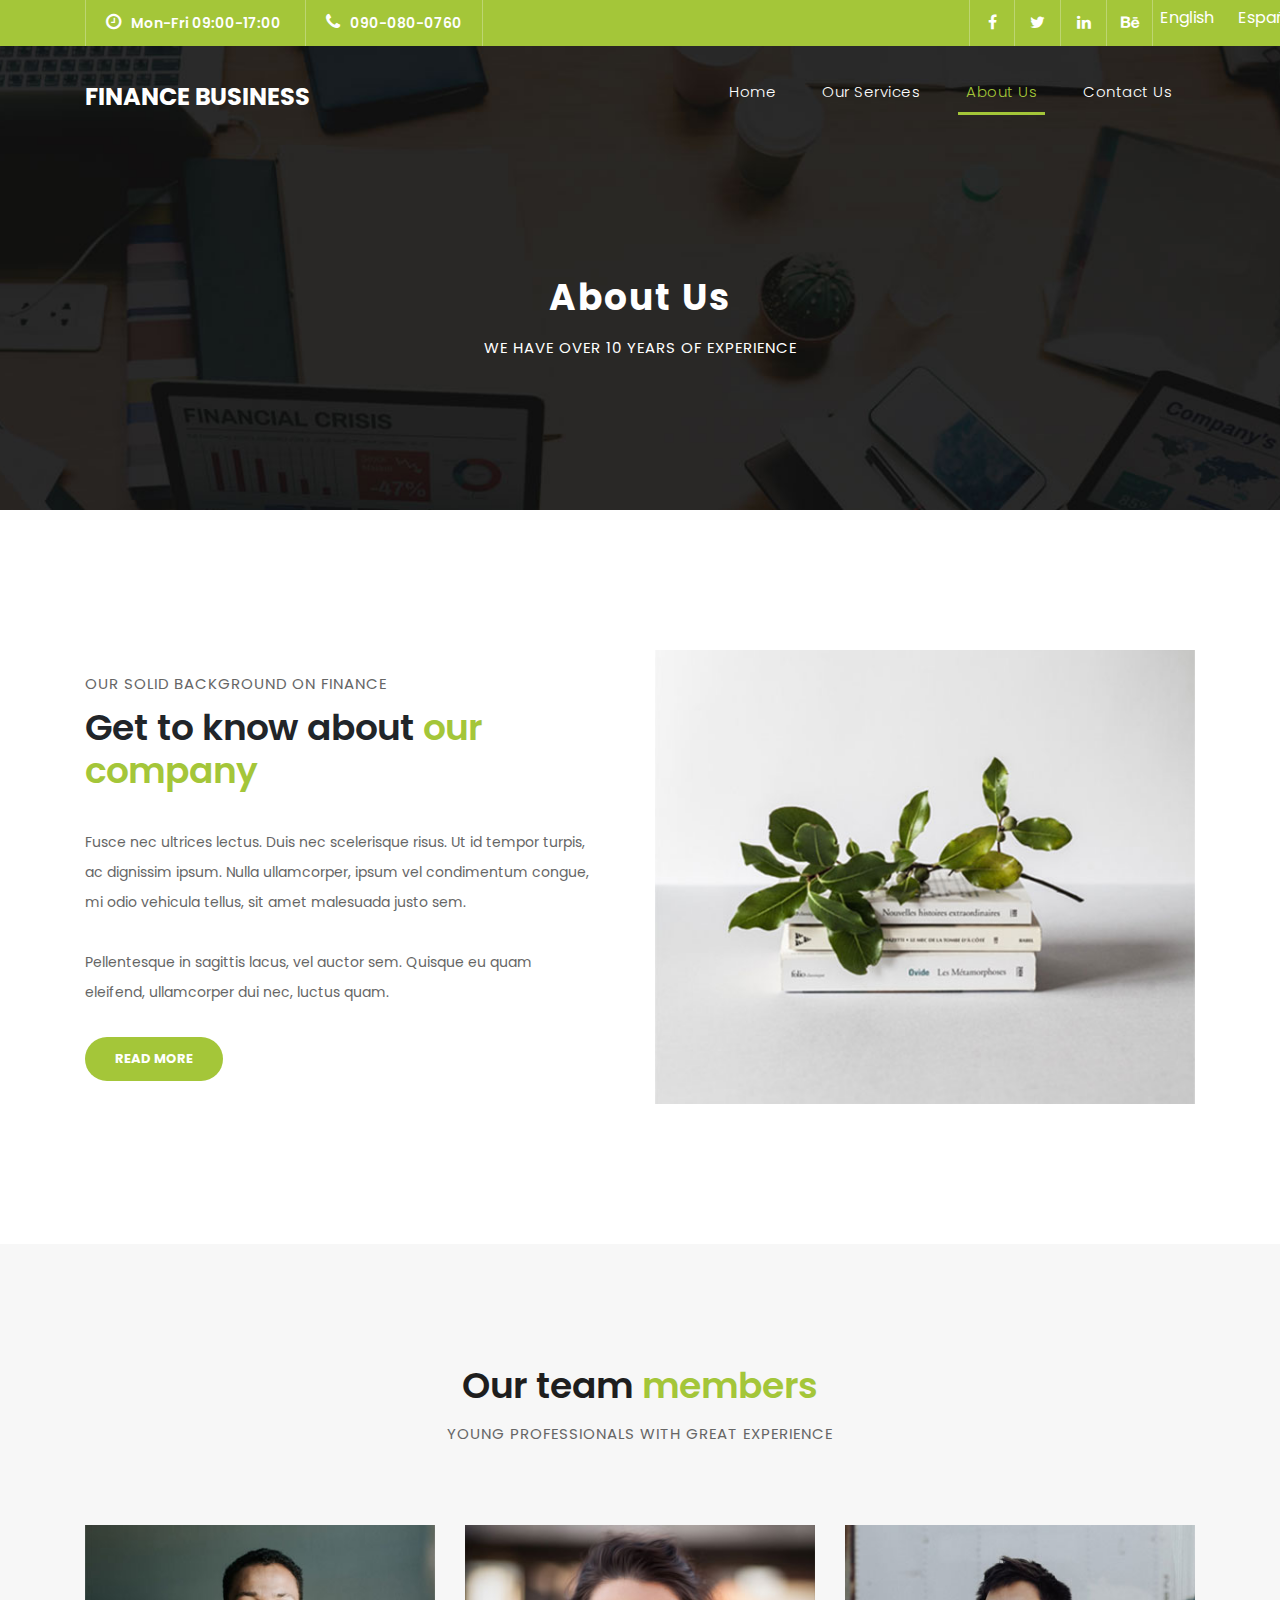
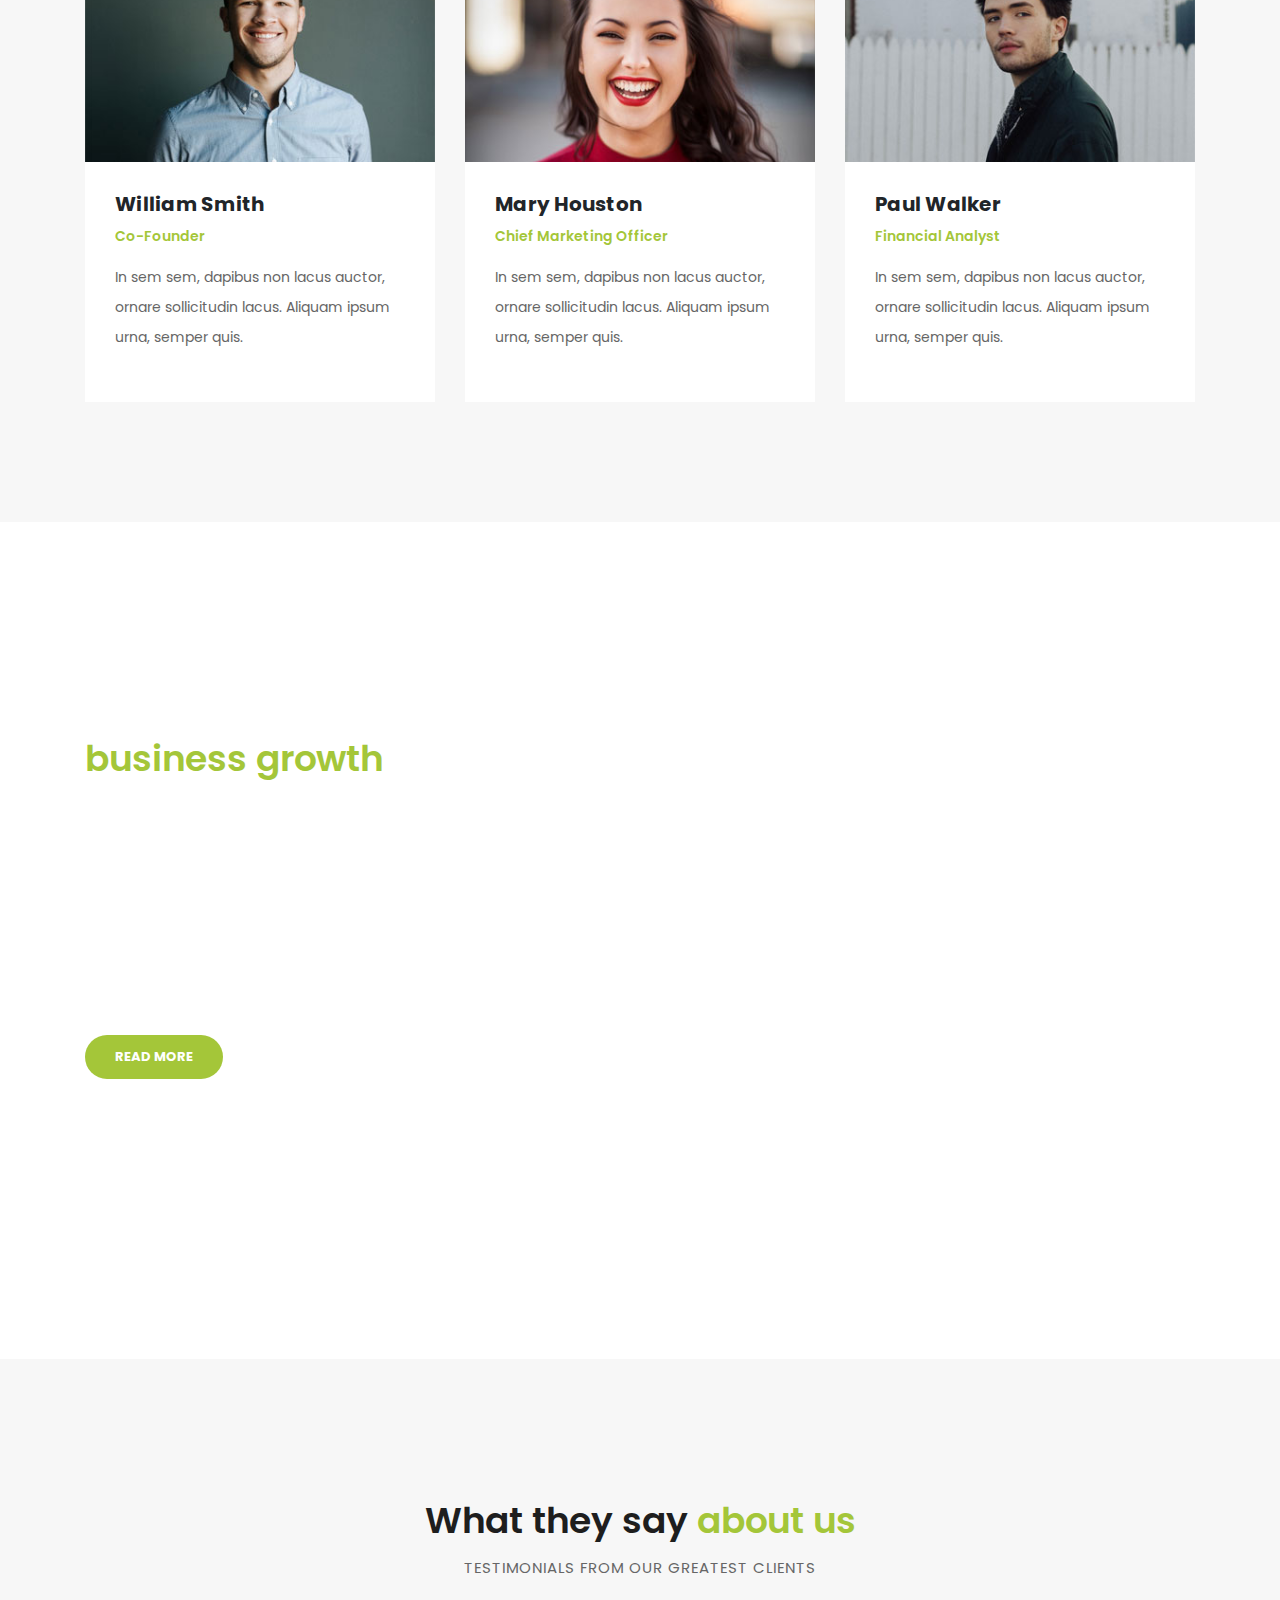
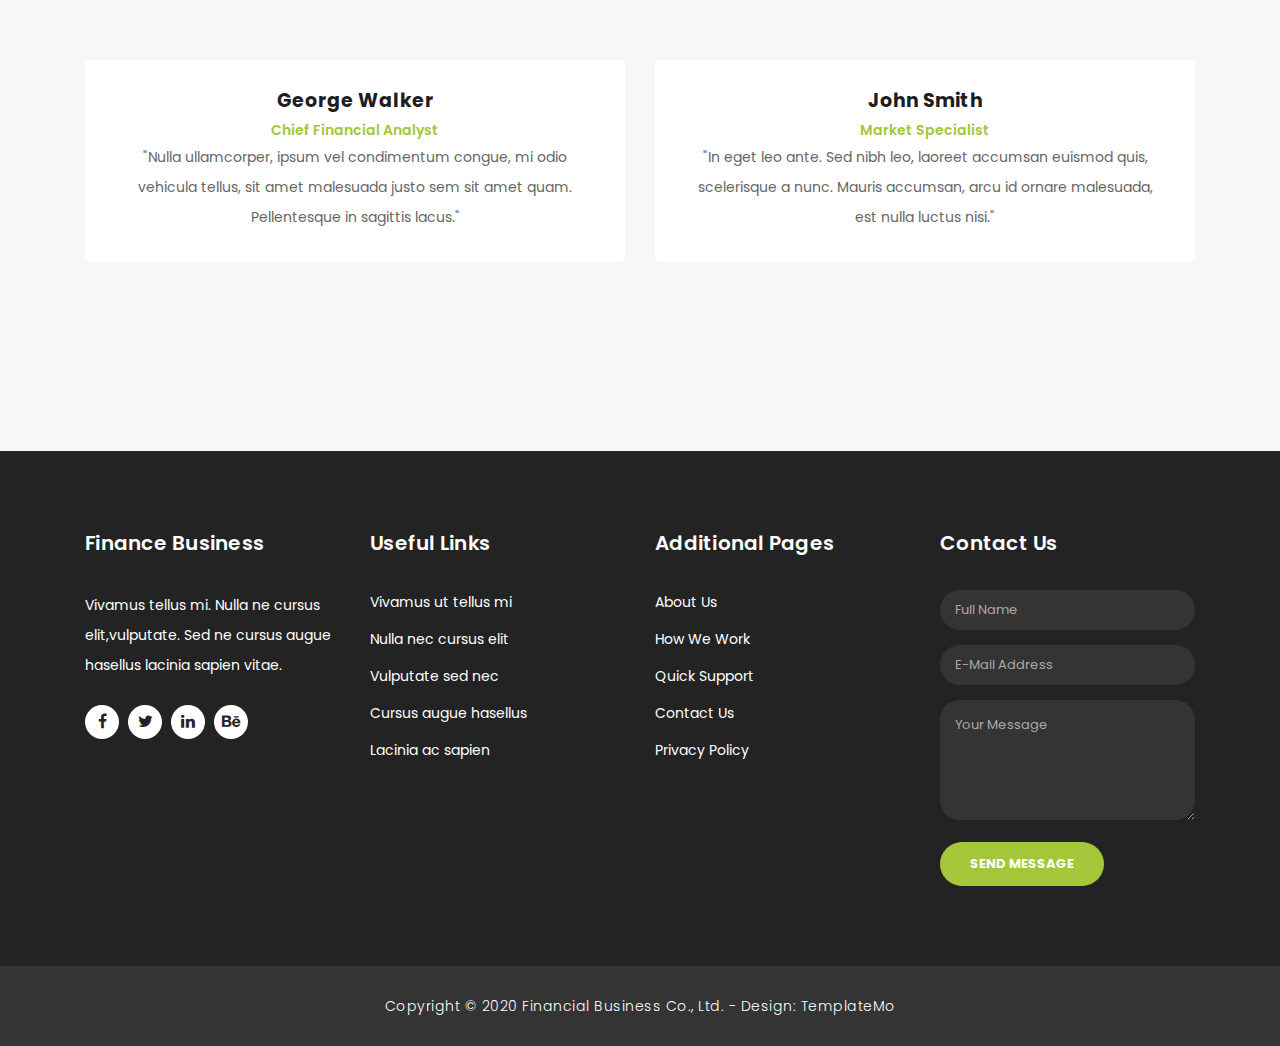
==== commit 595c2d81: "Corrigo orden de los about. corrijo los Native (subrrallado de las teclas)" ====
--- a/about.html
+++ b/about.html
@@ -105,15 +105,16 @@
                 <a class="nav-link" href="index.html" data-lang="es" style="display: none;">Inicio
                   <span class="sr-only">(current)</span>
                 </a>
-              </li>
-              <li class="nav-item active">
-                <a class="nav-link" href="about.html" data-lang="en">About Us</a>
-                <a class="nav-link" href="about.html" data-lang="es" style="display: none;">Sobre Nosotros</a>
-              </li>
+
               <li class="nav-item">
                 <a class="nav-link" href="services.html" data-lang="en">Our Services</a>
                 <a class="nav-link" href="services.html" data-lang="es" style="display: none;">Nuestros Servicios</a>
               </li>
+            </li>
+            <li class="nav-item active">
+              <a class="nav-link" href="about.html" data-lang="en">About Us</a>
+              <a class="nav-link" href="about.html" data-lang="es" style="display: none;">Sobre Nosotros</a>
+            </li>
               <li class="nav-item">
                 <a class="nav-link" href="contact.html" data-lang="en">Contact Us</a>
                 <a class="nav-link" href="contact.html" data-lang="es" style="display: none;">Contacto</a>
--- a/assets/css/templatemo-finance-business.css
+++ b/assets/css/templatemo-finance-business.css
@@ -251,7 +251,7 @@
 .background-header {
 	top: 0;
 	position: fixed;
-	background-color: #fff!important;
+	background-color: #a4c639!important;
 	box-shadow: 0px 1px 10px rgba(0,0,0,0.1);
 }
 .background-header .navbar-brand h2 {
